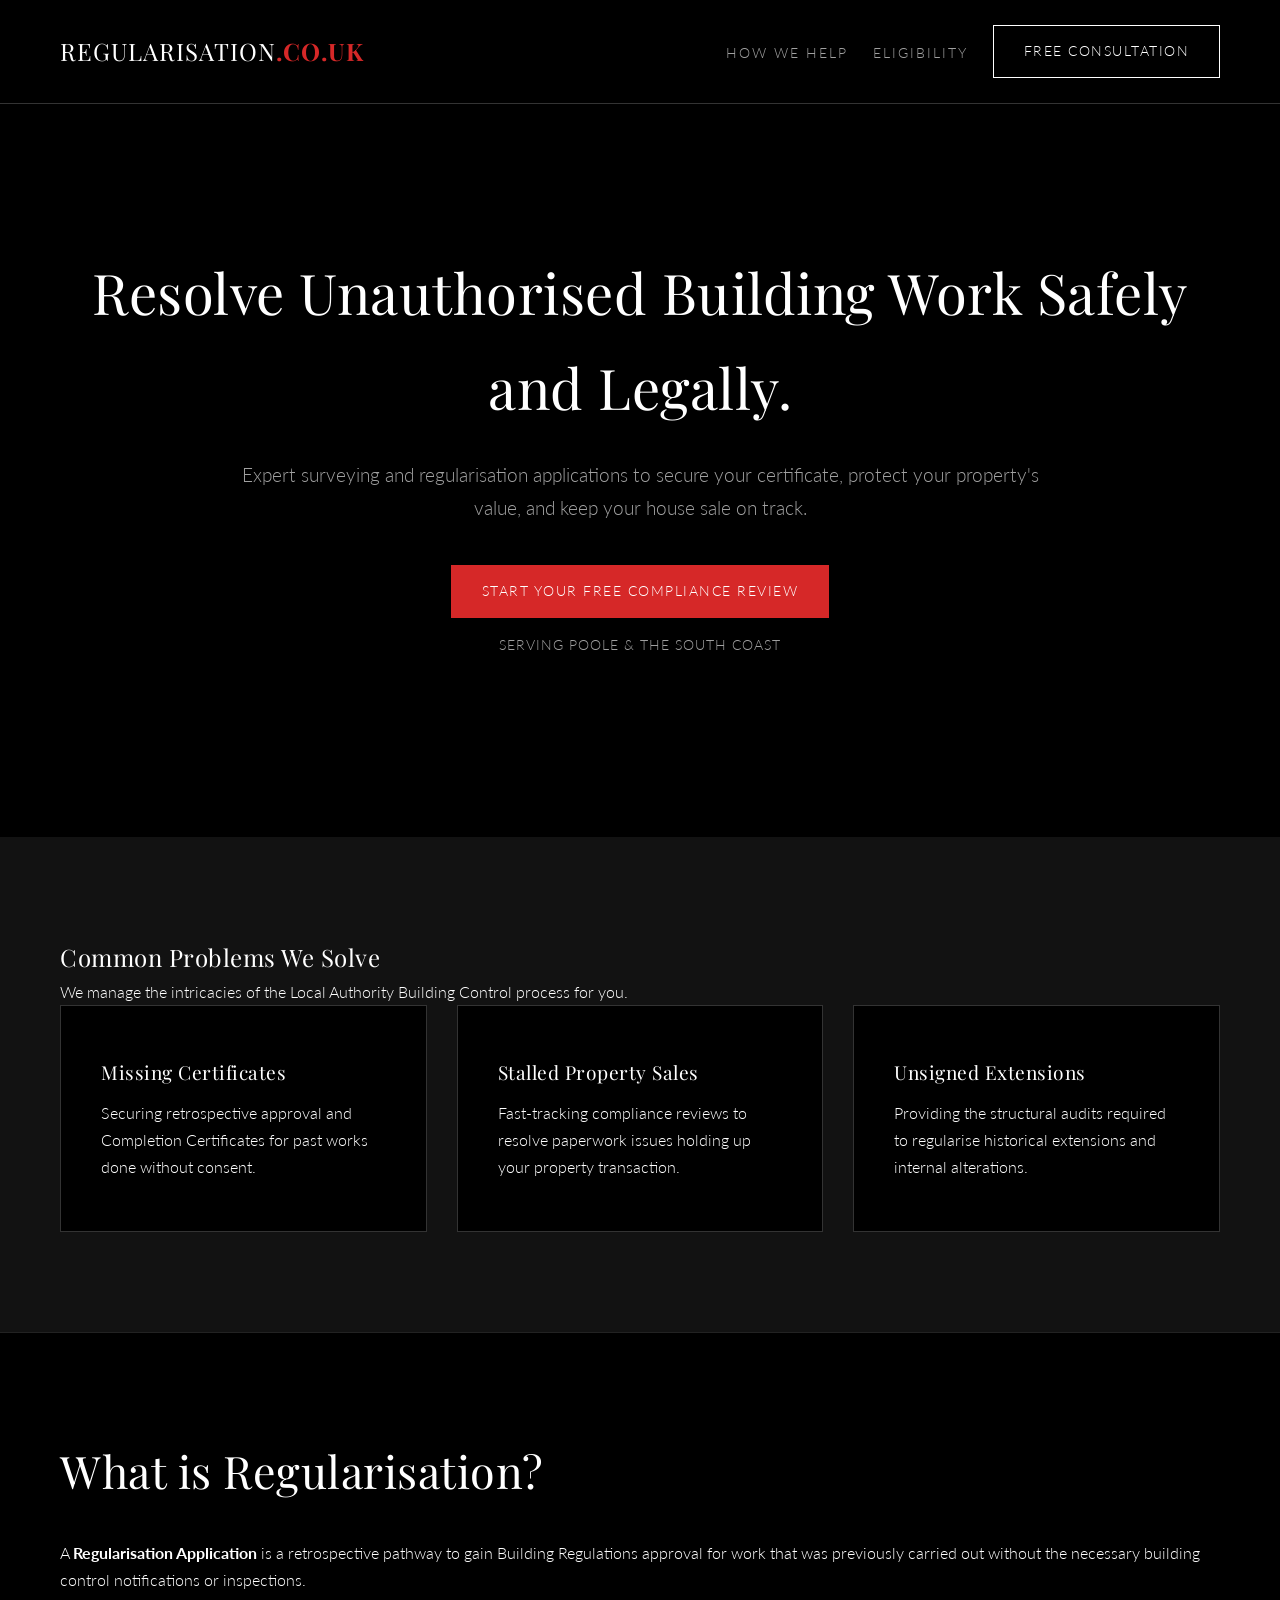
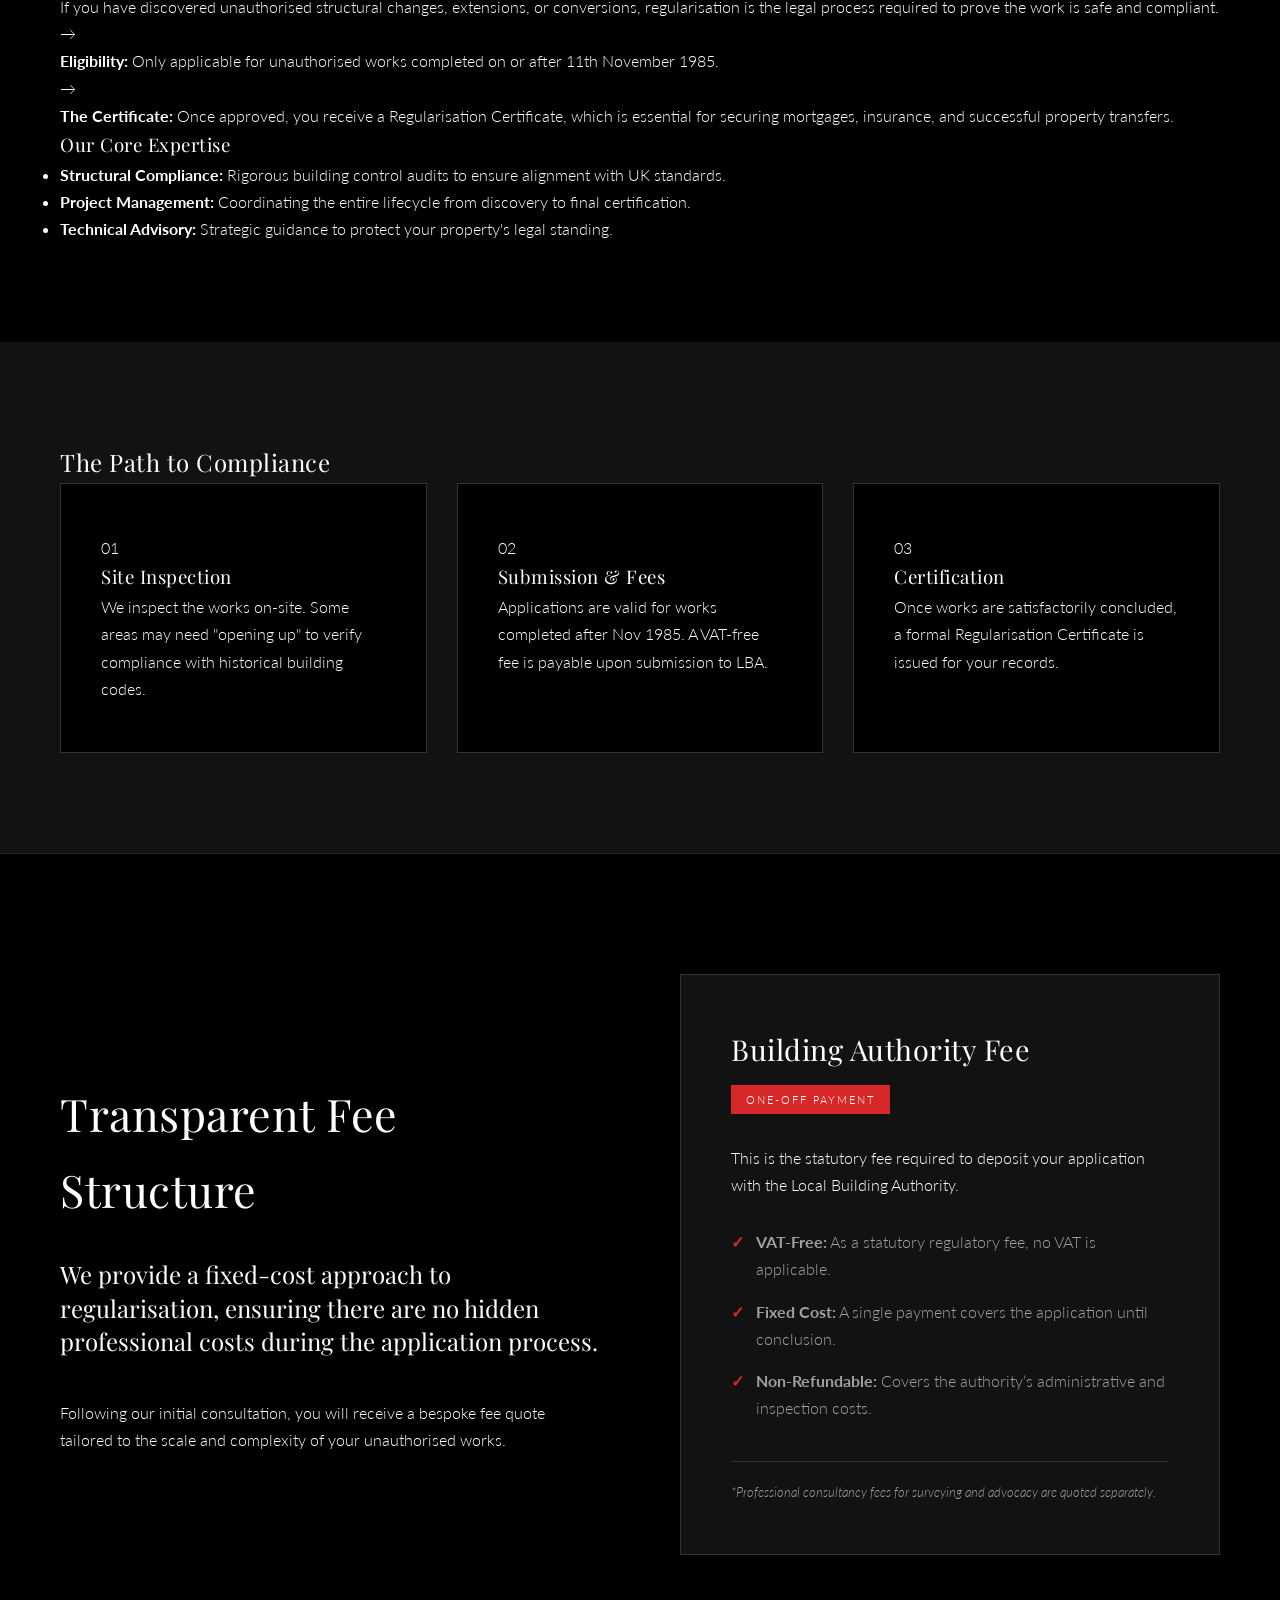
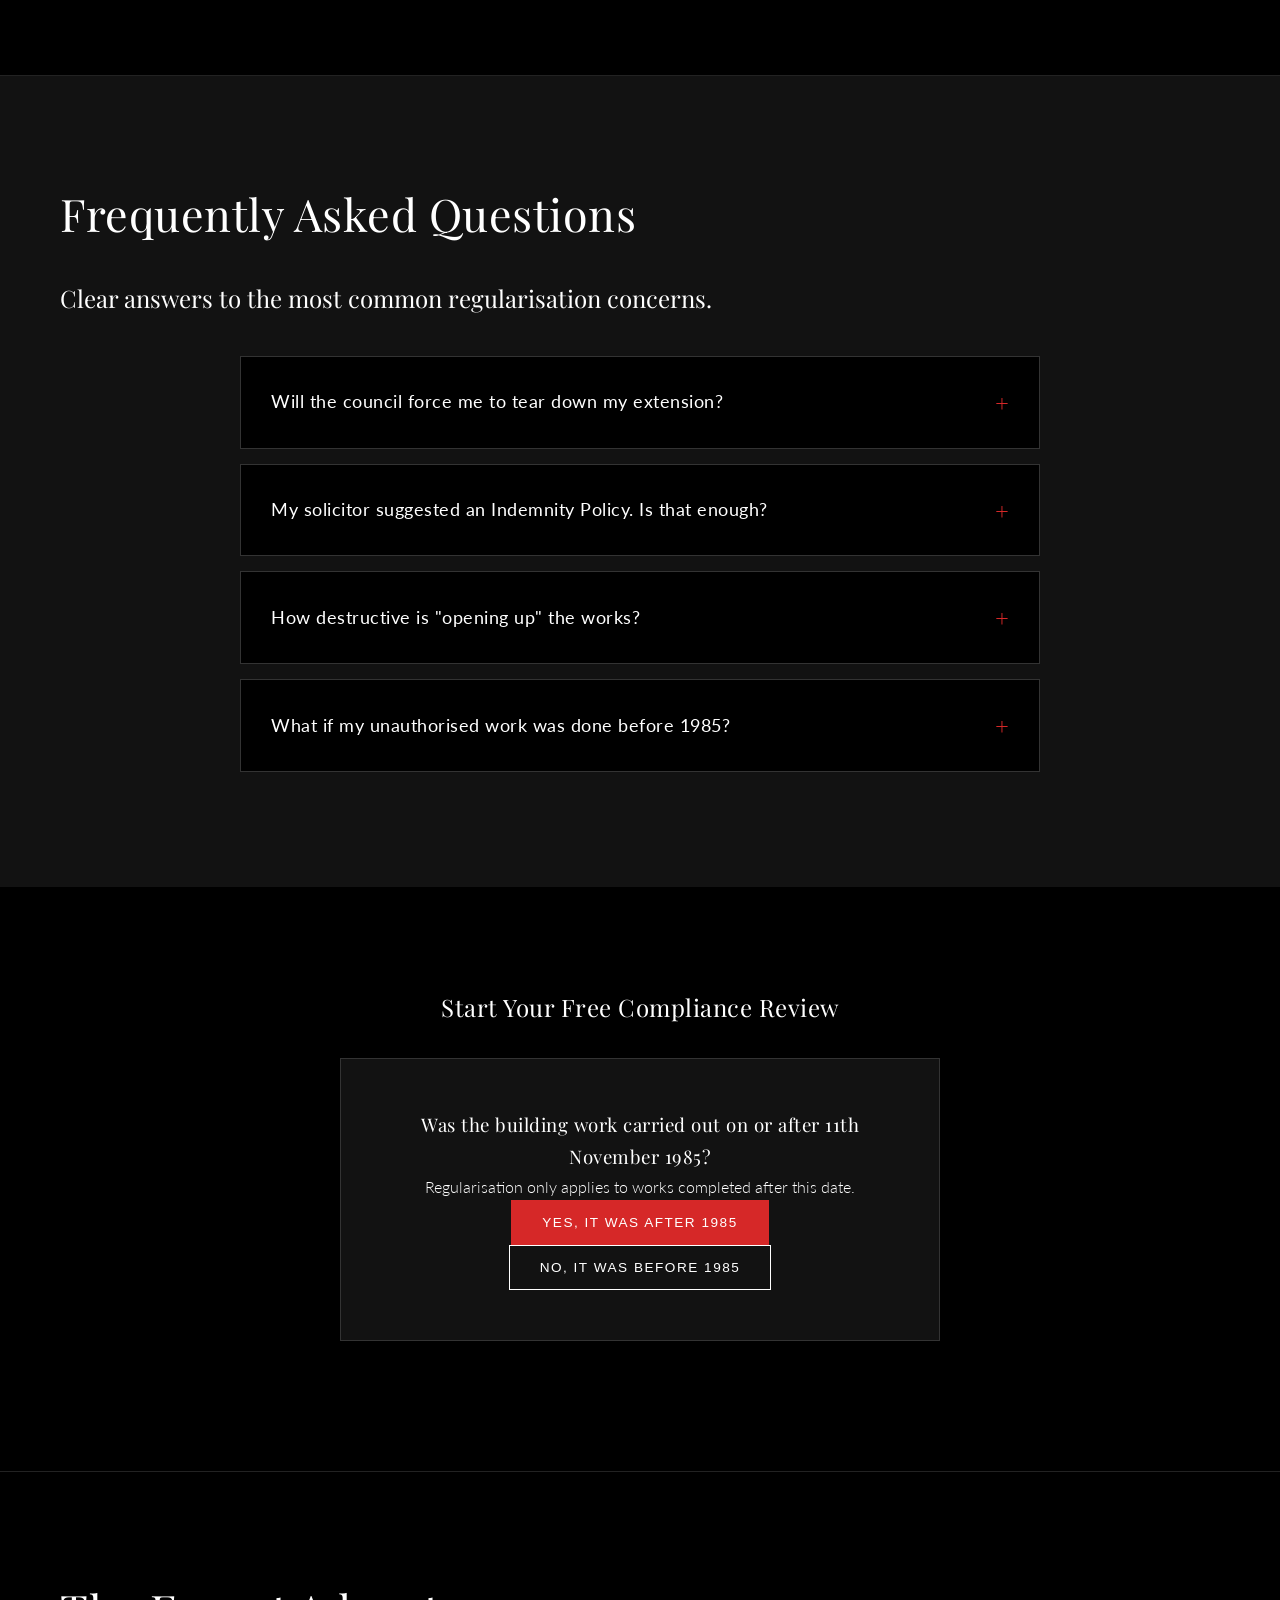
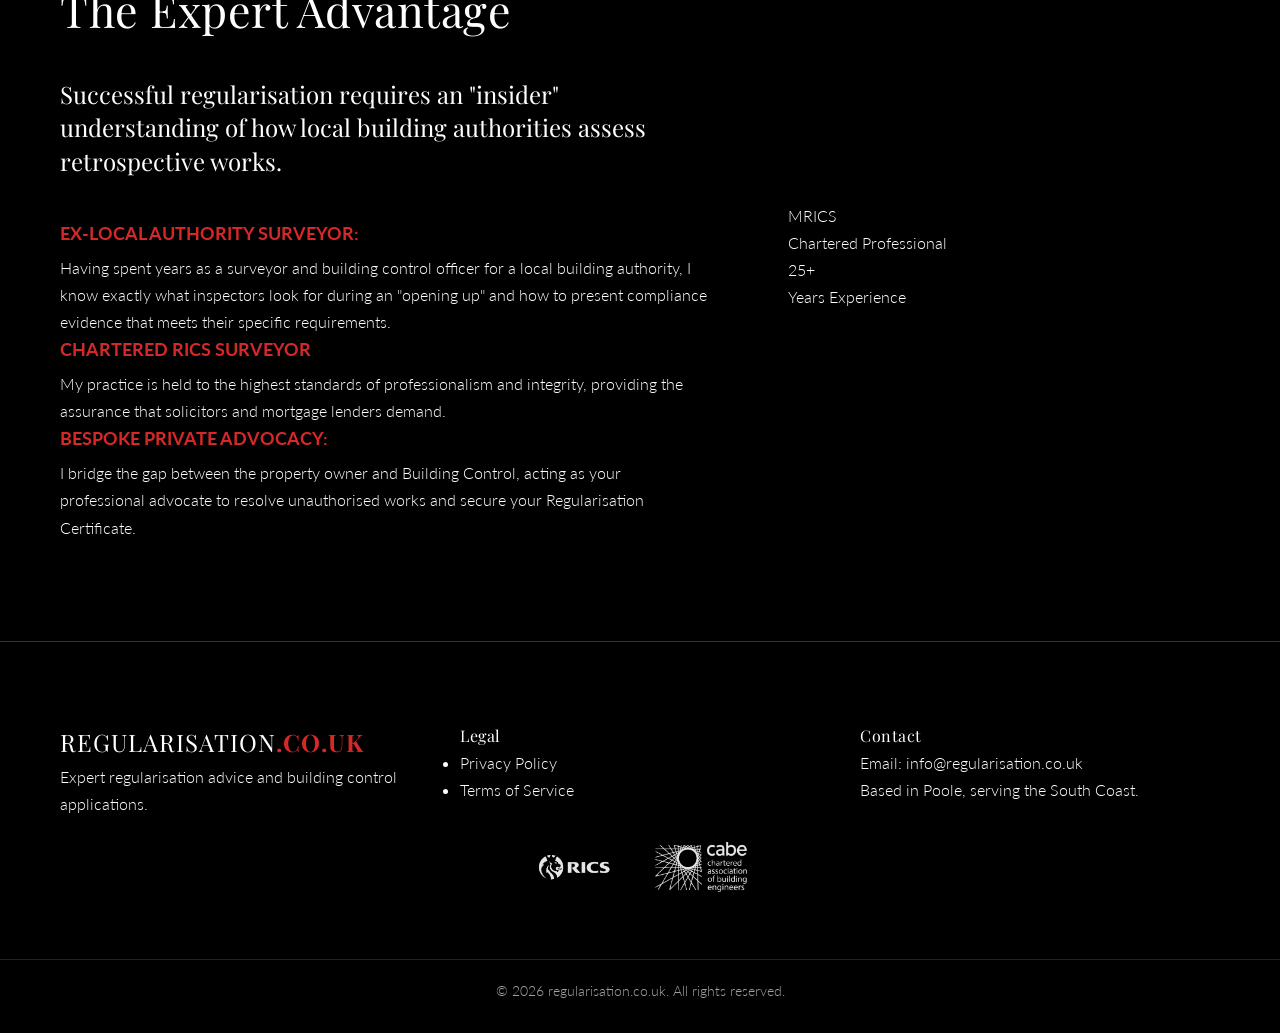
==== index.html @ 43759fde "V3.1 right left mobile scroll and email changed to keith at asplan" ====
<!DOCTYPE html>
<html lang="en">
<head>
    <meta charset="UTF-8">
    <meta name="viewport" content="width=device-width, initial-scale=1.0">
    <title>Regularisation Surveyors | Resolve Unauthorised Building Works</title>
    <link rel="stylesheet" href="style.css?v=3.1">
</head>
<body>

    <header class="site-header">
        <div class="container">
            <div class="logo">regularisation<span>.co.uk</span></div>
            <nav>
                <ul>
                    <li><a href="#problems">How We Help</a></li>
                    <li><a href="#triage-form">Eligibility</a></li>
                    <!-- Click-to-Call Link (Hidden until number is acquired)
                    <li><a href="tel:00000000000" class="nav-phone">✆ 0000 000000</a></li>
                    -->
                    <li><a href="#triage-form" class="btn-secondary">Free Consultation</a></li>
                </ul>
            </nav>
        </div>
    </header>

    <section class="hero">
        <div class="container hero-content">
            <h1>Resolve Unauthorised Building Work Safely and Legally.</h1>
            <p>Expert surveying and regularisation applications to secure your certificate, protect your property's value, and keep your house sale on track.</p>
            <div style="margin-top: 20px;">
                <a href="#triage-form" class="btn-primary">Start Your Free Compliance Review</a>
            </div>
            <p style="font-size: 0.9rem; margin-top: 15px; color: var(--text-light); text-transform: uppercase; letter-spacing: 1px;">Serving Poole & The South Coast</p>
        </div>
    </section>

    <section id="problems" class="services">
        <div class="container">
            <div class="section-header">
                <h2>Common Problems We Solve</h2>
                <p>We manage the intricacies of the Local Authority Building Control process for you.</p>
            </div>
            
            <div class="card-grid">
                <div class="card">
                    <h3 style="color: var(--white); font-size: 1.2rem; margin-bottom: 10px;">Missing Certificates</h3>
                    <p>Securing retrospective approval and Completion Certificates for past works done without consent.</p>
                </div>

                <div class="card">
                    <h3 style="color: var(--white); font-size: 1.2rem; margin-bottom: 10px;">Stalled Property Sales</h3>
                    <p>Fast-tracking compliance reviews to resolve paperwork issues holding up your property transaction.</p>
                </div>

                <div class="card">
                    <h3 style="color: var(--white); font-size: 1.2rem; margin-bottom: 10px;">Unsigned Extensions</h3>
                    <p>Providing the structural audits required to regularise historical extensions and internal alterations.</p>
                </div>
            </div>
        </div>
    </section>

    <section id="about-reg" class="info-section">
        <div class="container">
            <div class="info-grid">
                <div class="info-text">
                    <h2 class="accent-title">What is Regularisation?</h2>
                    <p>A <strong>Regularisation Application</strong> is a retrospective pathway to gain Building Regulations approval for work that was previously carried out without the necessary building control notifications or inspections.</p>
                    <p>If you have discovered unauthorised structural changes, extensions, or conversions, regularisation is the legal process required to prove the work is safe and compliant.</p>
                    
                    <div class="key-facts">
                        <div class="fact-item">
                            <span>&rarr;</span>
                            <p><strong>Eligibility:</strong> Only applicable for unauthorised works completed on or after 11th November 1985.</p>
                        </div>
                        <div class="fact-item">
                            <span>&rarr;</span>
                            <p><strong>The Certificate:</strong> Once approved, you receive a Regularisation Certificate, which is essential for securing mortgages, insurance, and successful property transfers.</p>
                        </div>
                    </div>
                </div>
                <div class="info-highlight">
                    <h3>Our Core Expertise</h3>
                    <ul>
                        <li><strong>Structural Compliance:</strong> Rigorous building control audits to ensure alignment with UK standards.</li>
                        <li><strong>Project Management:</strong> Coordinating the entire lifecycle from discovery to final certification.</li>
                        <li><strong>Technical Advisory:</strong> Strategic guidance to protect your property's legal standing.</li>
                    </ul>
                </div>
            </div>
        </div>
    </section>

    <section id="process" class="process-section">
        <div class="container">
            <h2 class="section-title">The Path to Compliance</h2>
            <div class="process-grid">
                <div class="process-step">
                    <div class="step-num">01</div>
                    <h3>Site Inspection</h3>
                    <p>We inspect the works on-site. Some areas may need "opening up" to verify compliance with historical building codes.</p>
                </div>
                <div class="process-step">
                    <div class="step-num">02</div>
                    <h3>Submission & Fees</h3>
                    <p>Applications are valid for works completed after Nov 1985. A VAT-free fee is payable upon submission to LBA.</p>
                </div>
                <div class="process-step">
                    <div class="step-num">03</div>
                    <h3>Certification</h3>
                    <p>Once works are satisfactorily concluded, a formal Regularisation Certificate is issued for your records.</p>
                </div>
            </div>
        </div>
    </section>

    <section id="fees" class="fees-section">
        <div class="container">
            <div class="fees-grid">
                <div class="fees-text">
                    <h2 class="accent-title">Transparent Fee Structure</h2>
                    <p class="lead-text">We provide a fixed-cost approach to regularisation, ensuring there are no hidden professional costs during the application process.</p>
                    <p>Following our initial consultation, you will receive a bespoke fee quote tailored to the scale and complexity of your unauthorised works.</p>
                </div>
                
                <div class="fee-card">
                    <div class="fee-header">
                        <h3>Building Authority Fee</h3>
                        <span class="fee-badge">One-Off Payment</span>
                    </div>
                    <div class="fee-body">
                        <p class="fee-description">This is the statutory fee required to deposit your application with the Local Building Authority.</p>
                        <ul class="fee-features">
                            <li><strong>VAT-Free:</strong> As a statutory regulatory fee, no VAT is applicable.</li>
                            <li><strong>Fixed Cost:</strong> A single payment covers the application until conclusion.</li>
                            <li><strong>Non-Refundable:</strong> Covers the authority’s administrative and inspection costs.</li>
                        </ul>
                    </div>
                    <div class="fee-footer">
                        <p>*Professional consultancy fees for surveying and advocacy are quoted separately.</p>
                    </div>
                </div>
            </div>
        </div>
    </section>

    <section id="faq" class="faq-section">
        <div class="container">
            <div class="section-header">
                <h2 class="accent-title">Frequently Asked Questions</h2>
                <p class="lead-text">Clear answers to the most common regularisation concerns.</p>
            </div>

            <div class="faq-accordion">
                <div class="faq-item">
                    <div class="faq-question">
                        <h3>Will the council force me to tear down my extension?</h3>
                        <span class="faq-icon">+</span>
                    </div>
                    <div class="faq-answer">
                        <p>It is extremely rare for a council to demand demolition without first offering the chance to regularise. Local authorities prefer buildings to be safe and compliant rather than destroyed. Engaging a Chartered Surveyor to submit a regularisation application is the best way to demonstrate compliance and avoid enforcement action.</p>
                    </div>
                </div>

                <div class="faq-item">
                    <div class="faq-question">
                        <h3>My solicitor suggested an Indemnity Policy. Is that enough?</h3>
                        <span class="faq-icon">+</span>
                    </div>
                    <div class="faq-answer">
                        <p>An indemnity policy is simply an insurance policy that covers the legal costs if the council takes enforcement action; <strong>it does not mean the building work is safe or legal</strong>. Many modern mortgage lenders will reject indemnity policies for major structural alterations and insist on a formal Regularisation Certificate.</p>
                    </div>
                </div>

                <div class="faq-item">
                    <div class="faq-question">
                        <h3>How destructive is "opening up" the works?</h3>
                        <span class="faq-icon">+</span>
                    </div>
                    <div class="faq-answer">
                        <p>As an ex-local authority surveyor, I know exactly what the council needs to see. We aim to be as minimally invasive as possible. Usually, it involves lifting a few floorboards, exposing a small section of foundation, or creating a small inspection hole near an RSJ (steel beam) to prove it is adequately supported and fire-protected.</p>
                    </div>
                </div>

                <div class="faq-item">
                    <div class="faq-question">
                        <h3>What if my unauthorised work was done before 1985?</h3>
                        <span class="faq-icon">+</span>
                    </div>
                    <div class="faq-answer">
                        <p>Building work completed before 11th November 1985 cannot be regularised under current legislation. In these cases, the council generally cannot take enforcement action due to the time elapsed. If you are selling a pre-1985 property, we can advise your solicitor on the correct terminology to satisfy the buyer.</p>
                    </div>
                </div>
            </div>
        </div>
    </section>

    <section id="triage-form" class="triage-section">
        <div class="container">
            <h2>Start Your Free Compliance Review</h2>
            <div id="interactive-form-container">
                
                <div class="form-step active" id="step-1">
                    <h3>Was the building work carried out on or after 11th November 1985?</h3>
                    <p class="form-hint">Regularisation only applies to works completed after this date.</p>
                    <button class="btn-primary" onclick="nextStep(2, 'yes')">Yes, it was after 1985</button>
                    <button class="btn-secondary" onclick="showResult('pre1985')">No, it was before 1985</button>
                </div>

                <div class="form-step" id="step-2">
                    <h3>What type of work needs regularising?</h3>
                    <button class="btn-secondary" onclick="nextStep(3, 'extension')">Extension / Conservatory</button>
                    <button class="btn-secondary" onclick="nextStep(3, 'internal')">Internal Alterations</button>
                    <button class="btn-secondary" onclick="nextStep(3, 'loft')">Loft Conversion</button>
                </div>

                <div class="form-step" id="step-3">
                    <h3>Are you currently trying to sell the property?</h3>
                    <button class="btn-primary" onclick="showResult('urgent')">Yes, holding up a sale</button>
                    <button class="btn-secondary" onclick="showResult('standard')">No, just want it legal</button>
                </div>

                <div class="form-step" id="result-screen">
                    <h3 id="result-title"></h3>
                    <p id="result-message"></p>
                    
                    <form id="lead-capture-form" action="process.php" method="POST">
                        <input type="hidden" name="work_type" id="hidden-work-type" value="">
                        <input type="hidden" name="urgency" id="hidden-urgency" value="">
                        
                        <input type="text" name="name" placeholder="Your Name" required style="width: 100%; padding: 12px; margin-bottom: 10px; background: #222; border: 1px solid #444; color: #fff;">
                        <input type="tel" id="phone" name="phone" placeholder="Your Phone Number" required style="width: 100%; padding: 12px; margin-bottom: 10px; background: #222; border: 1px solid #444; color: #fff;">
                        <input type="email" name="email" placeholder="Your Email" required style="width: 100%; padding: 12px; margin-bottom: 15px; background: #222; border: 1px solid #444; color: #fff;">
                        <button type="submit" class="btn-primary" style="width: 100%;">Request Call Back</button>
                    </form>
                </div>
            </div>
        </div>
    </section>

    <section id="authority" class="authority-section">
        <div class="container">
            <div class="authority-grid">
                <div class="authority-content">
                    <h2 class="accent-title">The Expert Advantage</h2>
                    <p class="lead-text">Successful regularisation requires an "insider" understanding of how local building authorities assess retrospective works.</p>
                    
                    <div class="usp-list">
                        <div class="usp-item">
                            <span class="red-dot"></span>
                            <p><strong>Ex-Local Authority Surveyor:</strong> Having spent years as a surveyor and building control officer for a local building authority, I know exactly what inspectors look for during an "opening up" and how to present compliance evidence that meets their specific requirements.</p>
                        </div>
                        <div class="usp-item">
                            <span class="red-dot"></span>
                            <p><strong>Chartered RICS Surveyor</strong>My practice is held to the highest standards of professionalism and integrity, providing the assurance that solicitors and mortgage lenders demand.</p>
                        </div>
                        <div class="usp-item">
                            <span class="red-dot"></span>
                            <p><strong>Bespoke Private Advocacy:</strong> I bridge the gap between the property owner and Building Control, acting as your professional advocate to resolve unauthorised works and secure your Regularisation Certificate.</p>
                        </div>
                    </div>
                </div>
                
                <div class="authority-stats">
                    <div class="stat-card">
                        <span class="stat-num">MRICS</span>
                        <p>Chartered Professional</p>
                    </div>
                    <div class="stat-card">
                        <span class="stat-num">25+</span>
                        <p>Years Experience</p>
                    </div>
                </div>
            </div>
        </div>
    </section>

<footer class="site-footer">
        <div class="container footer-content">
            <div class="footer-brand">
                <div class="logo">regularisation<span>.co.uk</span></div>
                <p>Expert regularisation advice and building control applications.</p>
            </div> <!-- Closes footer-brand -->

            <div class="footer-links">
                <h4>Legal</h4>
                <ul>
                    <li><a href="privacy.html">Privacy Policy</a></li>
                    <li><a href="terms.html">Terms of Service</a></li>
                </ul>
            </div>
            
            <div id="contact" class="footer-contact">
                <h4>Contact</h4>
                <p>Email: info@regularisation.co.uk</p>
                <p>Based in Poole, serving the South Coast.</p>
            </div>
        </div> <!-- Closes container footer-content -->

        <!-- MOVED ACCREDITATION CONTAINER HERE -->
        <div class="accreditation-container">
            <a href="https://www.rics.org" target="_blank" class="accred-btn">
                <img src="rics-logo.png" alt="RICS Regulated">
            </a>
            <a href="https://cbuilde.com/" target="_blank" class="accred-btn">
                <img src="cabe-logo.png" alt="CABE Chartered Association of Building Engineers">
            </a>
        </div>

        <div class="footer-bottom">
            <p>&copy; 2026 regularisation.co.uk. All rights reserved.</p>
        </div>
    </footer>

    <script src="script.js?v=1.2"></script>
</body>
</html>
---- style.css ----
/* --- regularisation.co.uk | Asplan Dark Aesthetic --- */
@import url('https://fonts.googleapis.com/css2?family=Playfair+Display:wght@400;700&family=Lato:wght@300;400;700&display=swap');

:root {
    --primary-color: #000000; /* Pure Black Background */
    --secondary-color: #121212; /* Section separation */
    --accent-color: #D62828; /* Asplan Red */
    --text-main: #FFFFFF;
    --text-light: #A0A0A0;
    --white: #FFFFFF;
    --transition-speed: 0.4s;
    
    /* Typography */
    --font-heading: 'Playfair Display', serif;
    --font-body: 'Lato', sans-serif;
}

/* --- Global Reset & Scroll Lock --- */
* {
    margin: 0;
    padding: 0;
    box-sizing: border-box;
}

html, body {
    max-width: 100vw;
    overflow-x: clip; /* 'clip' locks the X-axis but allows sticky headers to work */
}

body {
    background-color: var(--primary-color);
    color: var(--text-main);
    font-family: var(--font-body);
    line-height: 1.7;
    font-weight: 300;
}

h1, h2, h3, h4 {
    font-family: var(--font-heading);
    font-weight: 400;
    letter-spacing: 0.5px;
}

.container {
    max-width: 1200px;
    margin: 0 auto;
    padding: 0 20px;
}

/* --- Header & Navigation --- */
.site-header {
    background-color: var(--primary-color);
    padding: 25px 0;
    border-bottom: 1px solid #333;
    position: sticky;
    top: 0;
    z-index: 100;
}

.site-header .container {
    display: flex;
    justify-content: space-between;
    align-items: center;
}

.logo {
    font-family: var(--font-heading);
    font-size: 1.5rem;
    color: var(--white);
    letter-spacing: 1px;
    text-transform: uppercase;
}

.logo span {
    color: var(--accent-color);
    font-weight: bold;
}

nav ul {
    list-style: none;
    display: flex;
    align-items: center;
    gap: 25px;
}

nav a {
    text-decoration: none;
    color: var(--text-light);
    font-size: 0.85rem;
    letter-spacing: 2px;
    text-transform: uppercase;
    transition: color var(--transition-speed);
}

nav a:hover {
    color: var(--accent-color);
}

/* Click-to-Call specific styling */
.nav-phone {
    font-weight: 700;
    color: var(--white);
    font-size: 1rem;
    display: flex;
    align-items: center;
    gap: 5px;
}

.nav-phone:hover {
    color: var(--accent-color);
    transform: scale(1.05); /* Slight pop-out effect on hover */
}

/* --- Buttons --- */
.btn-primary, .btn-secondary {
    display: inline-block;
    padding: 14px 30px;
    text-transform: uppercase;
    letter-spacing: 1.5px;
    font-size: 0.85rem;
    text-decoration: none;
    transition: all var(--transition-speed);
    border: 1px solid transparent;
    cursor: pointer;
}

.btn-primary {
    background-color: var(--accent-color);
    color: var(--white);
}

.btn-primary:hover {
    background-color: transparent;
    color: var(--accent-color);
    border-color: var(--accent-color);
}

.btn-secondary {
    background-color: transparent;
    color: var(--white);
    border-color: var(--white);
}

.btn-secondary:hover {
    background-color: var(--white);
    color: var(--primary-color);
}

/* --- Hero Section --- */
.hero {
    padding: 140px 0;
    text-align: center;
}

.hero-content h1 {
    font-size: 3.5rem;
    margin-bottom: 25px;
}

.hero-content p {
    font-size: 1.2rem;
    max-width: 800px;
    margin: 0 auto 40px auto;
    color: var(--text-light);
}

/* --- Informative / Authority Sections --- */
.info-section, .authority-section {
    padding: 100px 0;
    border-top: 1px solid #222;
}

.accent-title {
    font-size: 2.8rem;
    margin-bottom: 30px;
}

.lead-text {
    font-size: 1.5rem;
    color: var(--white);
    margin-bottom: 40px;
    line-height: 1.4;
    font-family: var(--font-heading);
}

.authority-grid {
    display: grid;
    grid-template-columns: 1.5fr 1fr;
    gap: 80px;
    align-items: center;
}

.usp-item strong {
    color: var(--accent-color);
    font-size: 1.1rem;
    display: block;
    margin-bottom: 5px;
    text-transform: uppercase;
}

/* --- Cards & Process --- */
.services, .process-section {
    padding: 100px 0;
    background-color: var(--secondary-color);
}

.card-grid, .process-grid {
    display: grid;
    grid-template-columns: repeat(auto-fit, minmax(300px, 1fr));
    gap: 30px;
}

.card, .process-step {
    background: var(--primary-color);
    padding: 50px 40px;
    border: 1px solid #333;
    transition: all var(--transition-speed);
}

.card:hover, .process-step:hover {
    border-color: var(--accent-color);
}

/* --- Fees Section --- */
.fees-section {
    padding: 120px 0;
    background-color: var(--primary-color);
    border-top: 1px solid #222;
}

.fees-grid {
    display: grid;
    grid-template-columns: 1fr 1fr;
    gap: 80px;
    align-items: center;
}

.fee-card {
    background-color: var(--secondary-color);
    border: 1px solid #333;
    padding: 50px;
    position: relative;
    transition: var(--transition-speed);
}

.fee-card:hover {
    border-color: var(--accent-color);
}

.fee-header h3 {
    font-size: 1.8rem;
    color: var(--white);
    margin-bottom: 10px;
}

.fee-badge {
    display: inline-block;
    background-color: var(--accent-color);
    color: var(--white);
    font-size: 0.7rem;
    text-transform: uppercase;
    letter-spacing: 2px;
    padding: 5px 15px;
    margin-bottom: 30px;
}

.fee-features {
    list-style: none;
    margin-top: 30px;
}

.fee-features li {
    color: var(--text-light);
    margin-bottom: 15px;
    padding-left: 25px;
    position: relative;
}

.fee-features li::before {
    content: '✓';
    position: absolute;
    left: 0;
    color: var(--accent-color);
    font-weight: bold;
}

.fee-footer {
    margin-top: 40px;
    padding-top: 20px;
    border-top: 1px solid #333;
}

.fee-footer p {
    font-size: 0.8rem;
    font-style: italic;
    color: var(--text-light);
}

/* --- FAQ Section --- */
.faq-section {
    padding: 100px 0;
    background-color: var(--secondary-color);
    border-top: 1px solid #222;
}

.faq-accordion {
    max-width: 800px;
    margin: 0 auto;
}

.faq-item {
    background-color: var(--primary-color);
    border: 1px solid #333;
    margin-bottom: 15px;
    transition: var(--transition-speed);
}

.faq-item:hover {
    border-color: var(--accent-color);
}

.faq-question {
    padding: 25px 30px;
    display: flex;
    justify-content: space-between;
    align-items: center;
    cursor: pointer;
    user-select: none;
}

.faq-question h3 {
    font-size: 1.1rem;
    color: var(--white);
    margin: 0;
    font-family: var(--font-body);
    font-weight: 400;
}

.faq-icon {
    font-size: 1.5rem;
    color: var(--accent-color);
    transition: transform 0.3s ease;
}

.faq-answer {
    max-height: 0;
    overflow: hidden;
    transition: max-height 0.4s ease-out, padding 0.4s ease;
    padding: 0 30px;
    background-color: #0a0a0a;
}

.faq-answer p {
    color: var(--text-light);
    margin-bottom: 25px;
}

/* Active State for Accordion */
.faq-item.active .faq-answer {
    max-height: 500px;
    padding: 20px 30px 30px 30px;
    border-top: 1px solid #222;
}

.faq-item.active .faq-icon {
    transform: rotate(45deg);
}

/* --- Triage Form --- */
.triage-section {
    padding: 100px 0;
    text-align: center;
}

#interactive-form-container {
    max-width: 600px;
    margin: 30px auto;
    padding: 50px;
    background: var(--secondary-color);
    border: 1px solid #333;
}

.form-step {
    display: none;
    animation: fadeIn 0.5s ease-in-out;
}

.form-step.active {
    display: block;
}

@keyframes fadeIn {
    from { opacity: 0; transform: translateY(10px); }
    to { opacity: 1; transform: translateY(0); }
}

/* --- Footer --- */
/* --- Footer Accreditations --- */

.accreditation-container {
    display: flex;
    align-items: center;
    justify-content: center; /* This centers the logos */
    gap: 30px; /* Controls the space between the two logos */
    margin-top: 25px;
    width: 100%;
}

.accreditation-container img {
    height: 50px; /* Locks both logos to the exact same height */
    width: auto;  /* Prevents the logos from stretching or squishing */
    filter: brightness(0) invert(1); /* Forces any colored logo to become pure white */
    transition: transform 0.3s ease;
    opacity: 0.9;
}

.accreditation-container a:hover img {
    transform: scale(1.05); /* Slight pop effect when hovered */
    opacity: 1;
}
.site-footer {
    border-top: 1px solid #333;
    padding: 80px 0 30px 0;
}

.footer-content {
    display: grid;
    grid-template-columns: repeat(auto-fit, minmax(250px, 1fr));
    gap: 40px;
}

.footer-bottom {
    text-align: center;
    margin-top: 60px; /* Pushes it down from the main footer links */
    padding-top: 20px;
    border-top: 1px solid #222; /* Adds a subtle dark line above the copyright */
    font-size: 0.85rem;
    color: var(--text-light);
}

.footer-links a {
    color: var(--white);
    text-decoration: none;
    transition: color var(--transition-speed);
}

.footer-links a:hover {
    color: var(--accent-color); /* Turns red when hovered to match the rest of the site */
}

/* =========================================
   --- CONSOLIDATED MOBILE ADJUSTMENTS --- 
   ========================================= */
@media (max-width: 768px) {
    /* Header stacking */
    .site-header .container {
        flex-direction: column;
        gap: 20px;
        text-align: center;
    }

    /* FIX: Stack the navigation links neatly so they don't squish */
    nav ul {
        flex-direction: column;
        gap: 15px;
        width: 100%;
    }

    /* Center the phone icon and number */
    .nav-phone {
        justify-content: center;
    }

    /* Hero Text Scaling */
    .hero-content h1 { font-size: 2.2rem; }
    
    /* Grid Collapses */
    .authority-grid, 
    .fees-grid {
        grid-template-columns: 1fr;
        gap: 50px;
    }
    
    /* iOS Form Zoom Fix */
    #interactive-form-container input,
    #interactive-form-container button {
        font-size: 16px !important;
        padding: 15px;
    }
}
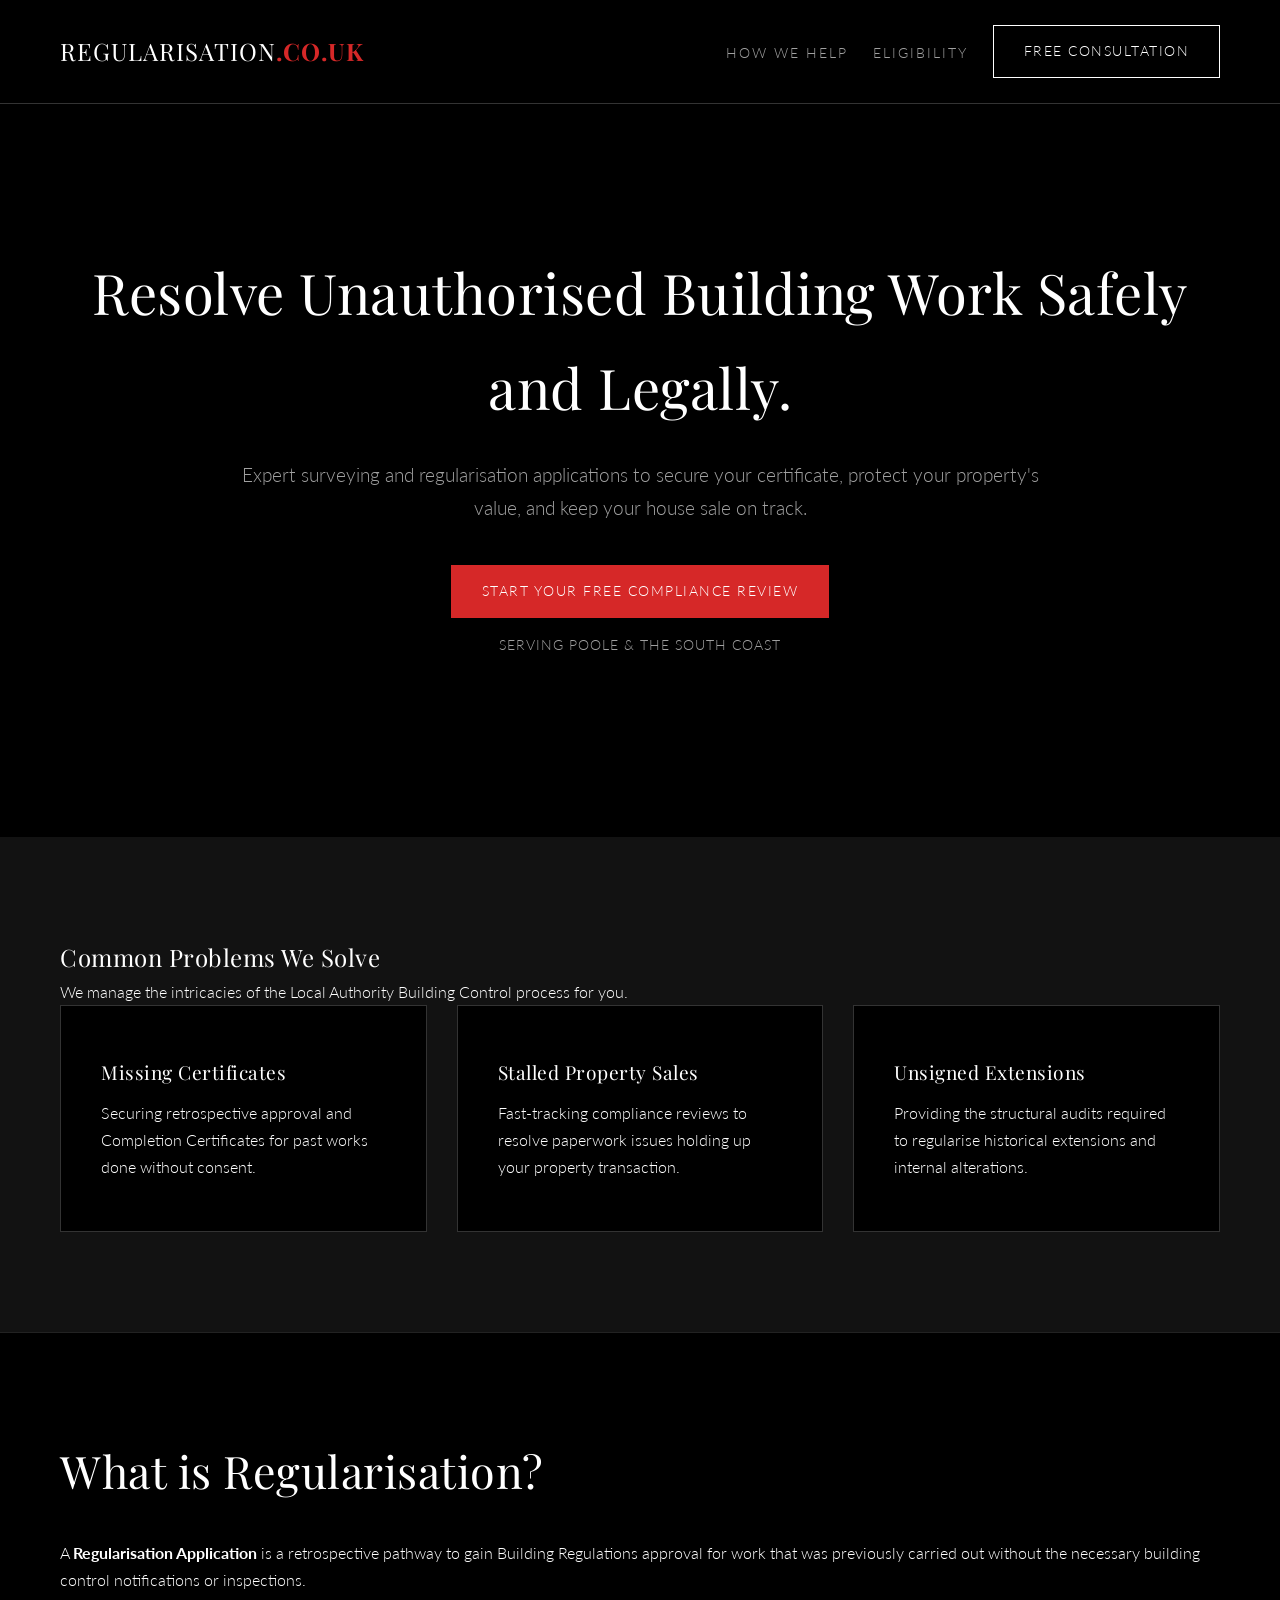
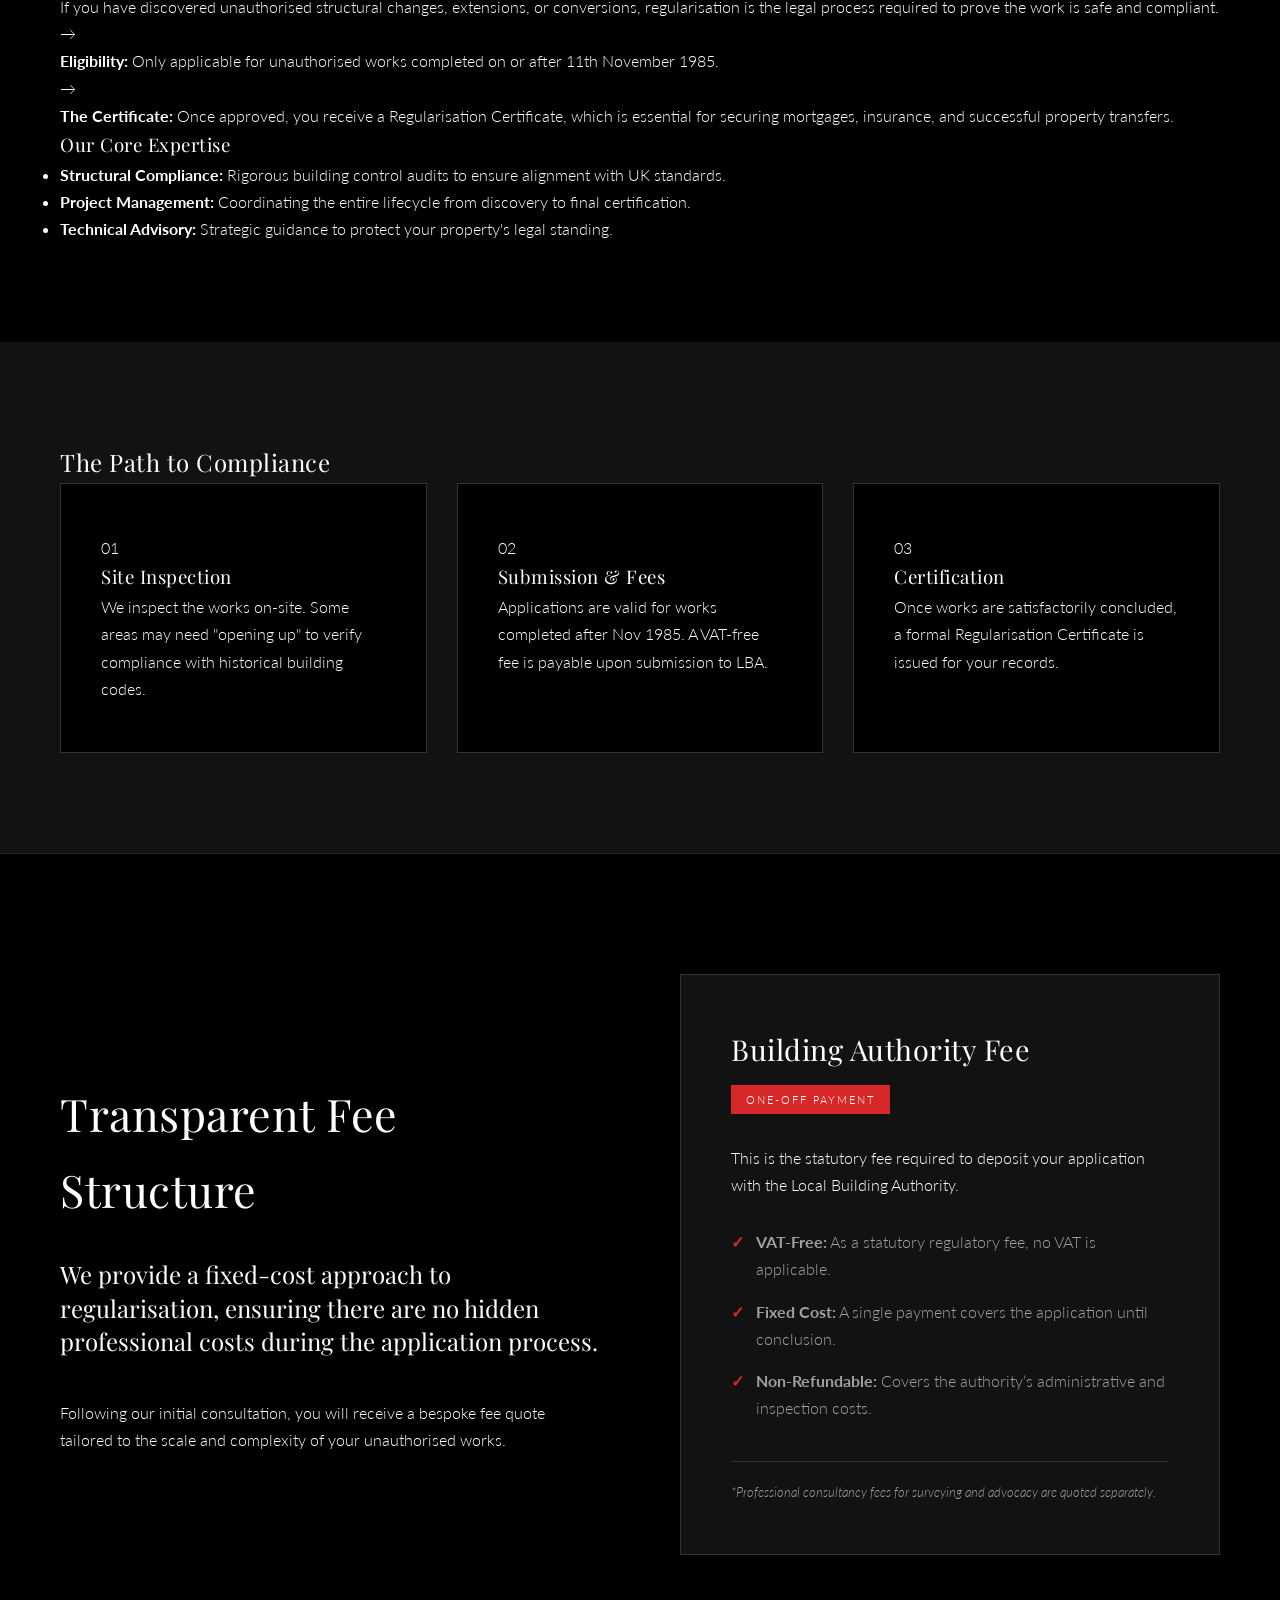
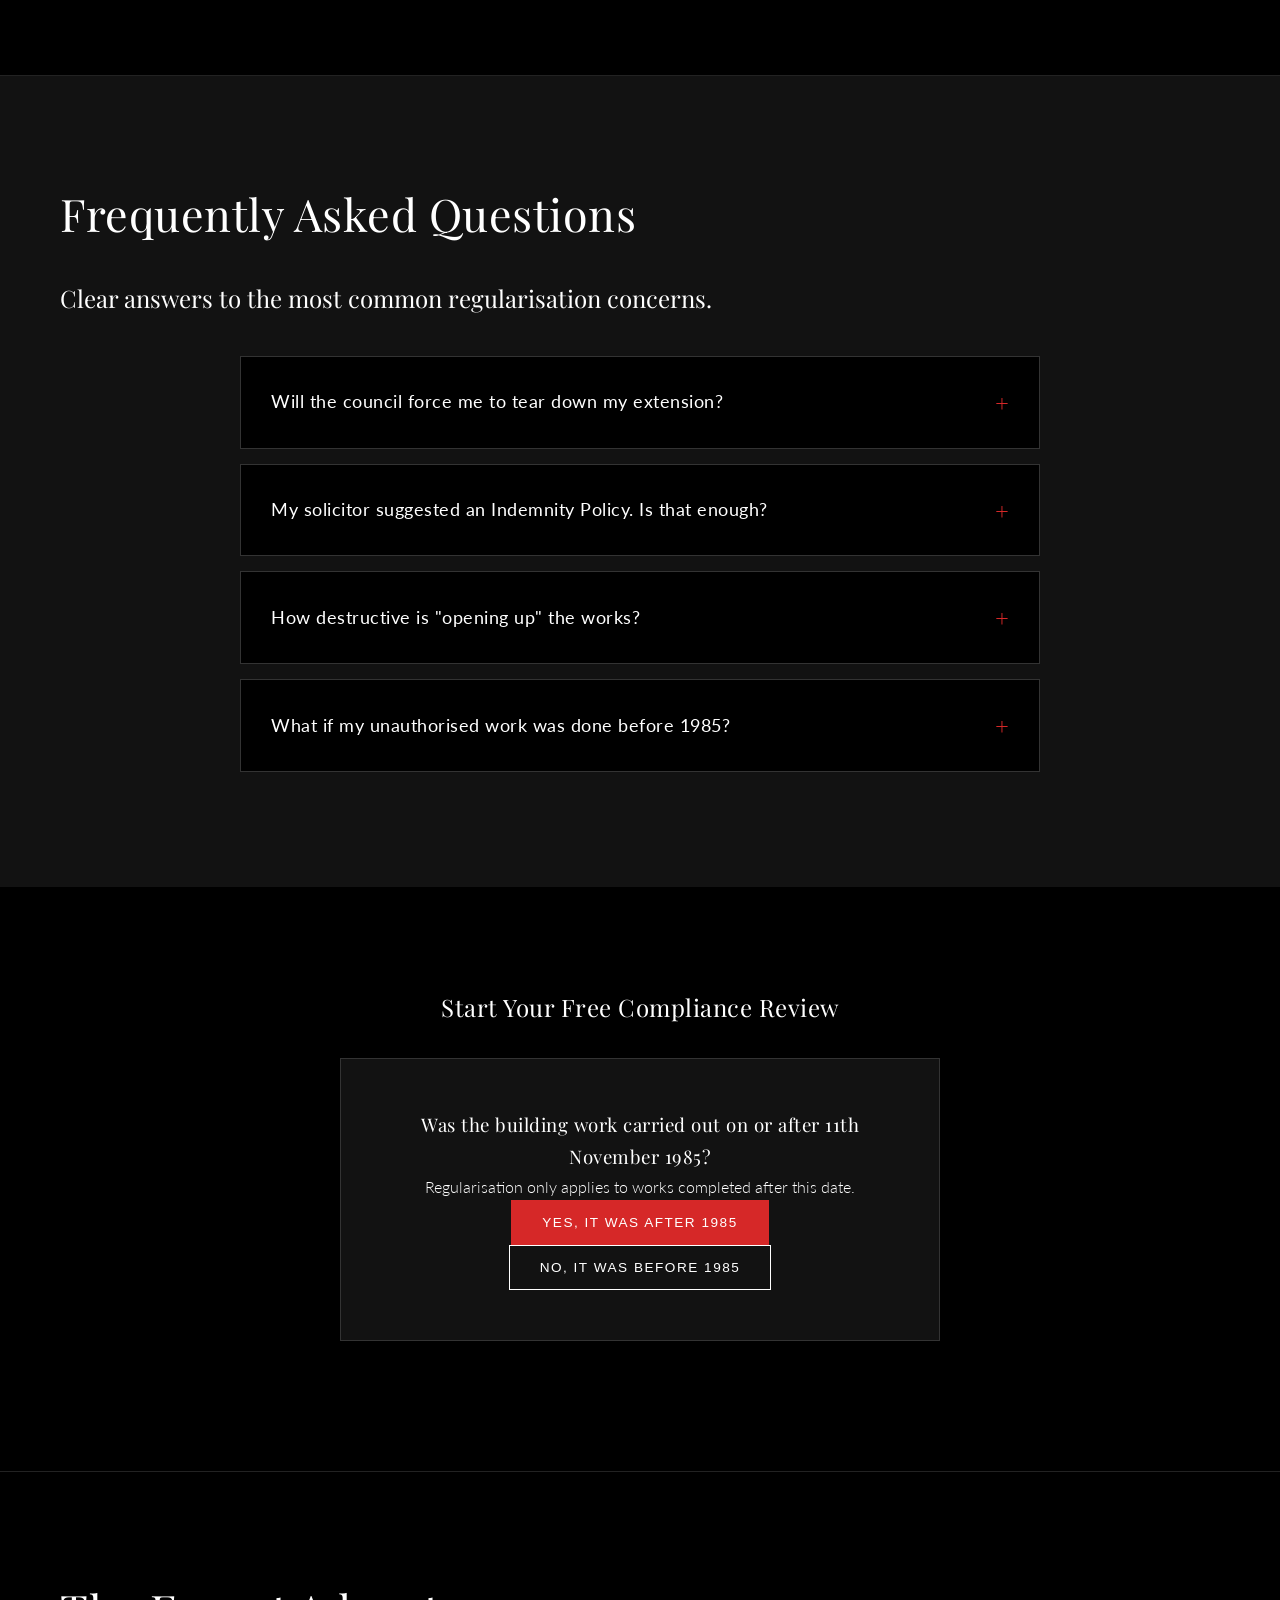
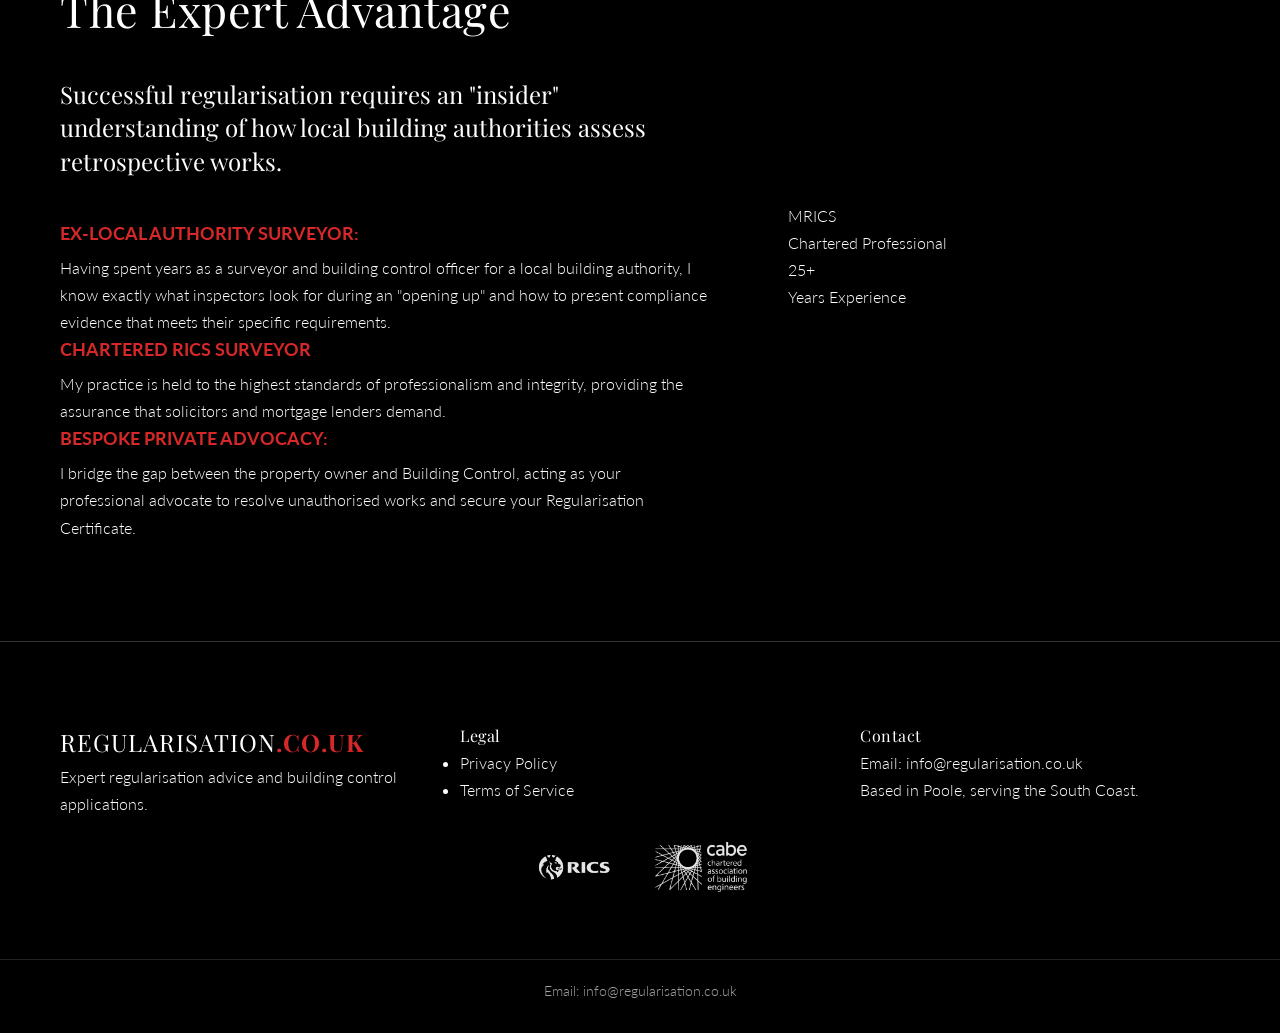
==== commit 17778019: "Add files via upload" ====
--- a/index.html
+++ b/index.html
@@ -1,10 +1,46 @@
 <!DOCTYPE html>
 <html lang="en">
 <head>
+    <link rel="icon" type="image/png" href="favicon.png">
+    <link rel="canonical" href="https://regularisation.co.uk/" />
     <meta charset="UTF-8">
     <meta name="viewport" content="width=device-width, initial-scale=1.0">
-    <title>Regularisation Surveyors | Resolve Unauthorised Building Works</title>
-    <link rel="stylesheet" href="style.css?v=3.1">
+    
+    <!-- Primary SEO Meta Tags -->
+    <title>Regularisation Surveyors | Poole & The South Coast</title>
+    <meta name="description" content="Expert Chartered Surveyors resolving unauthorised building works. We manage your LABC regularisation application to secure your certificate and protect your property sale.">
+    
+    <!-- Open Graph / Social Sharing Tags (Makes links look professional in WhatsApp/iMessage) -->
+    <meta property="og:type" content="website">
+    <meta property="og:url" content="https://regularisation.co.uk/">
+    <meta property="og:title" content="Regularisation Surveyors | Resolve Unauthorised Building Works">
+    <meta property="og:description" content="Expert regularisation applications to secure your certificate, protect your property's value, and keep your house sale on track.">
+    
+    <link rel="stylesheet" href="style.css?v=3.5">
+    <script type="application/ld+json">
+{
+  "@context": "https://schema.org",
+  "@type": "ProfessionalService",
+  "name": "Regularisation Surveyors",
+  "description": "Chartered Surveyors specialising in retrospective building control approval and regularisation applications.",
+  "url": "https://regularisation.co.uk",
+  "areaServed": {
+    "@type": "GeoCircle",
+    "geoMidpoint": {
+      "@type": "GeoCoordinates",
+      "latitude": 50.7151,
+      "longitude": -1.9873
+    },
+    "geoRadius": "40000"
+  },
+  "address": {
+    "@type": "PostalAddress",
+    "addressLocality": "Poole",
+    "addressRegion": "Dorset",
+    "addressCountry": "UK"
+  }
+}
+</script>
 </head>
 <body>
 
@@ -230,7 +266,7 @@
                         <input type="hidden" name="urgency" id="hidden-urgency" value="">
                         
                         <input type="text" name="name" placeholder="Your Name" required style="width: 100%; padding: 12px; margin-bottom: 10px; background: #222; border: 1px solid #444; color: #fff;">
-                        <input type="tel" id="phone" name="phone" placeholder="Your Phone Number" required style="width: 100%; padding: 12px; margin-bottom: 10px; background: #222; border: 1px solid #444; color: #fff;">
+                        <input type="tel" id="phone" name="phone" placeholder="Your Phone Number" minlength="10" maxlength="15" required style="width: 100%; padding: 12px; margin-bottom: 10px; background: #222; border: 1px solid #444; color: #fff;">
                         <input type="email" name="email" placeholder="Your Email" required style="width: 100%; padding: 12px; margin-bottom: 15px; background: #222; border: 1px solid #444; color: #fff;">
                         <button type="submit" class="btn-primary" style="width: 100%;">Request Call Back</button>
                     </form>
@@ -301,18 +337,18 @@
         <!-- MOVED ACCREDITATION CONTAINER HERE -->
         <div class="accreditation-container">
             <a href="https://www.rics.org" target="_blank" class="accred-btn">
-                <img src="rics-logo.png" alt="RICS Regulated">
+                <img src="rics-logo.webp" alt="RICS Regulated" loading="lazy">
             </a>
             <a href="https://cbuilde.com/" target="_blank" class="accred-btn">
-                <img src="cabe-logo.png" alt="CABE Chartered Association of Building Engineers">
+                <img src="cabe-logo.webp" alt="CABE Chartered Association of Building Engineers" loading="lazy">
             </a>
         </div>
 
         <div class="footer-bottom">
-            <p>&copy; 2026 regularisation.co.uk. All rights reserved.</p>
+            <p>Email: <a href="&#109;&#97;&#105;&#108;&#116;&#111;&#58;&#105;&#110;&#102;&#111;&#64;&#114;&#101;&#103;&#117;&#108;&#97;&#114;&#105;&#115;&#97;&#116;&#105;&#111;&#110;&#46;&#99;&#111;&#46;&#117;&#107;" style="color: var(--text-light); text-decoration: none;">&#105;&#110;&#102;&#111;&#64;&#114;&#101;&#103;&#117;&#108;&#97;&#114;&#105;&#115;&#97;&#116;&#105;&#111;&#110;&#46;&#99;&#111;&#46;&#117;&#107;</a></p>
         </div>
     </footer>
 
-    <script src="script.js?v=1.2"></script>
+    <script src="script.js?v=1.3"></script>
 </body>
 </html>
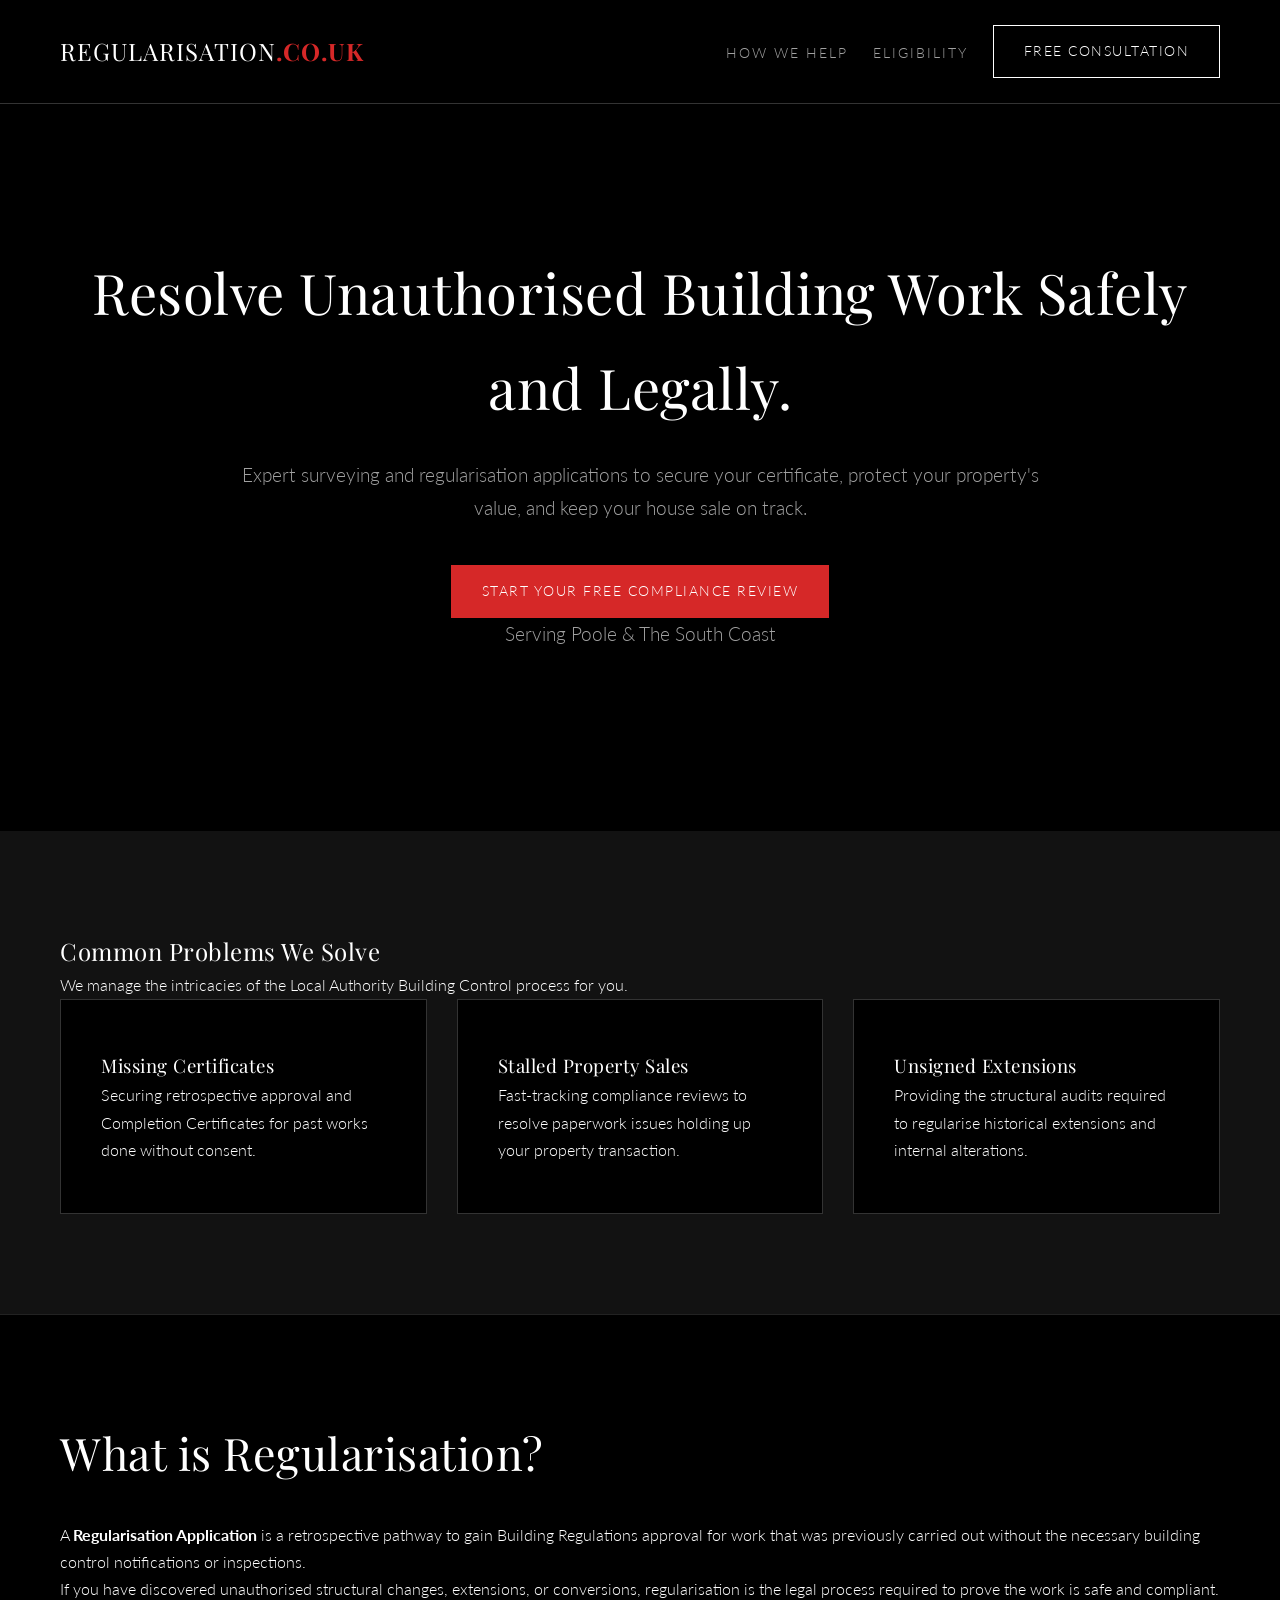
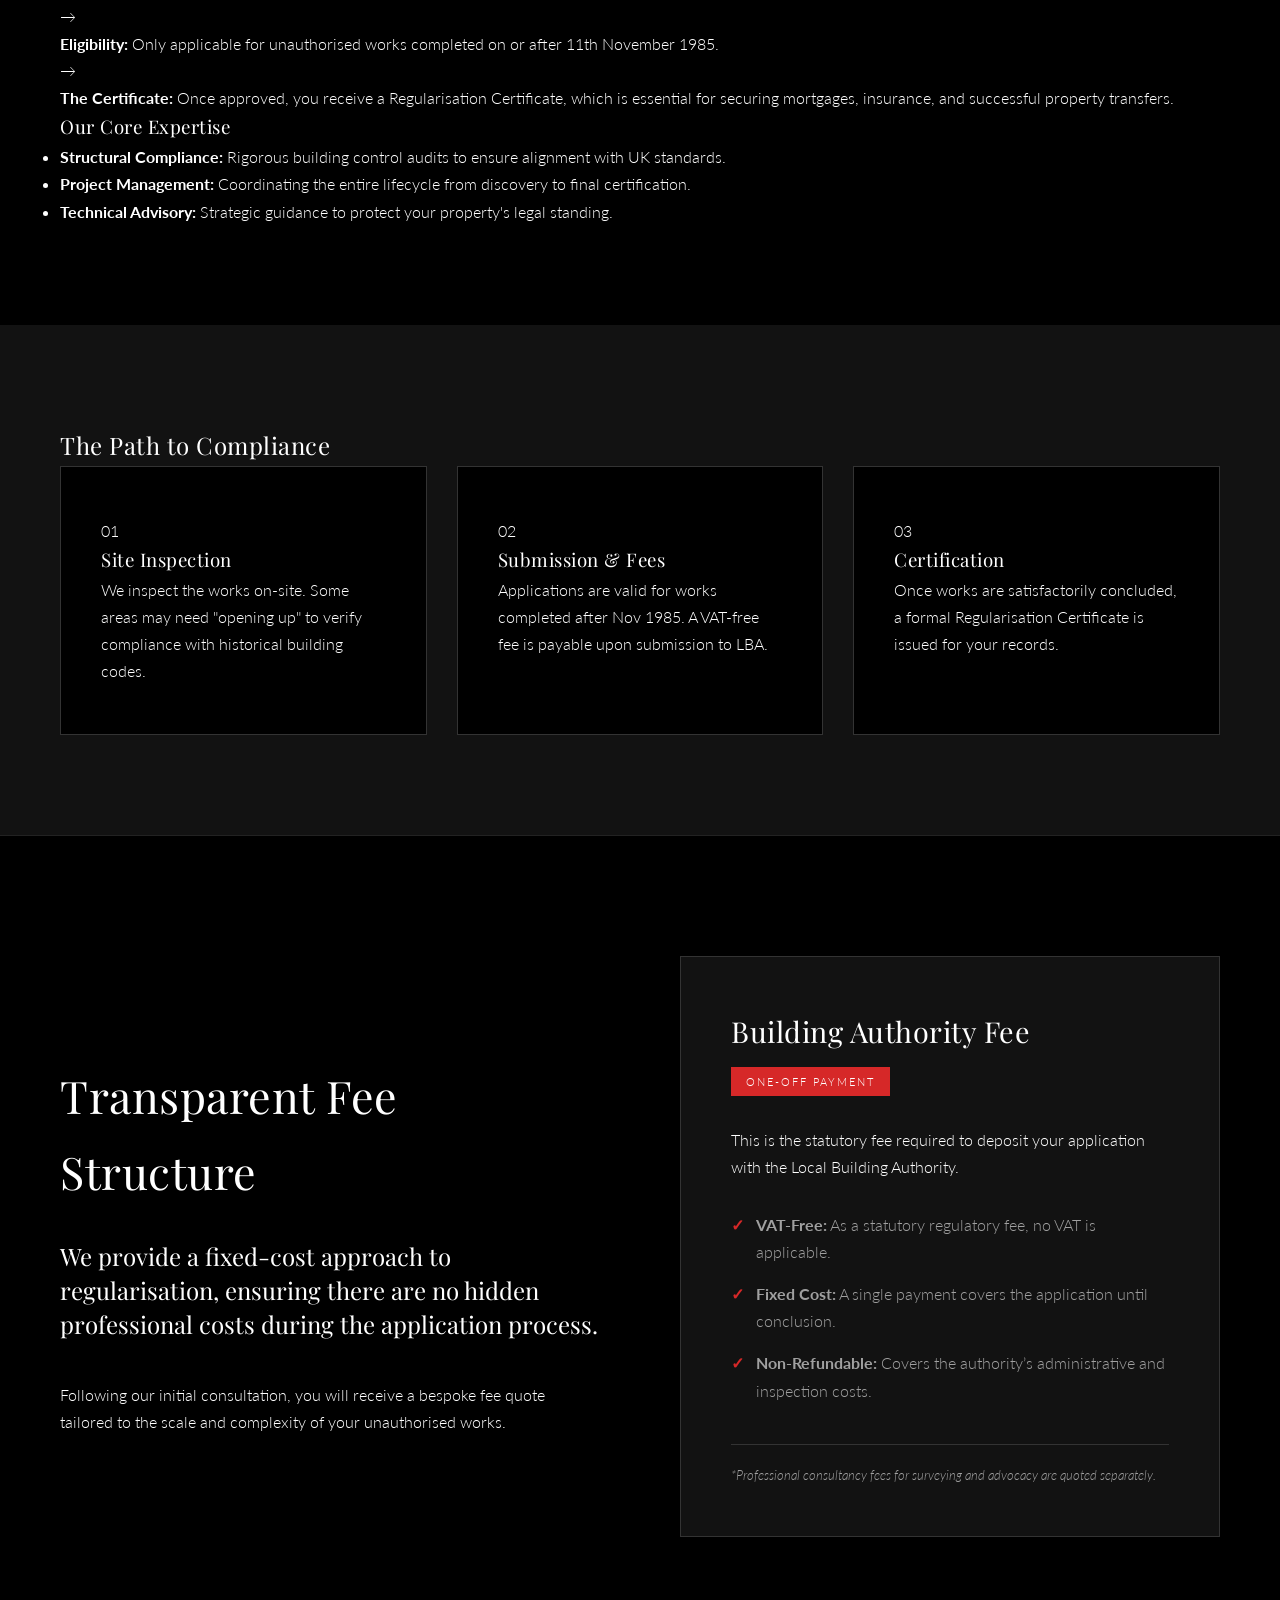
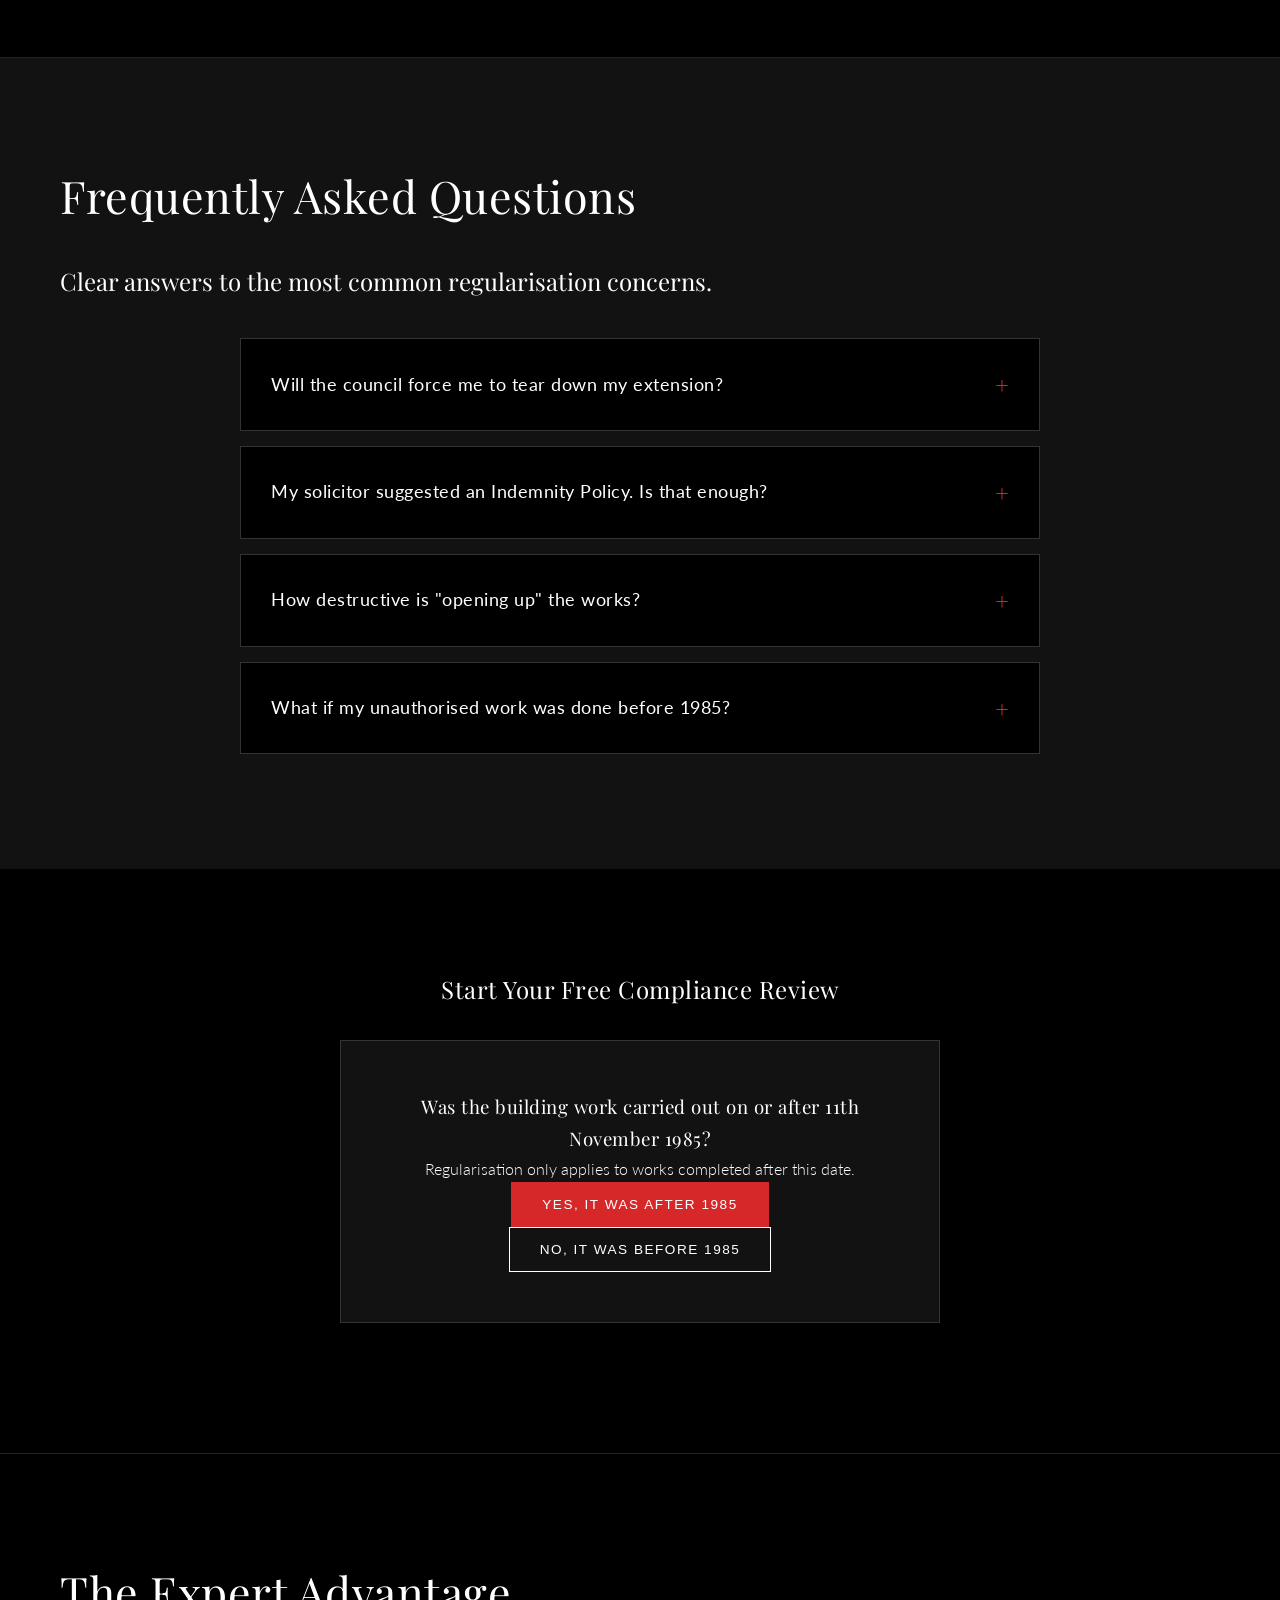
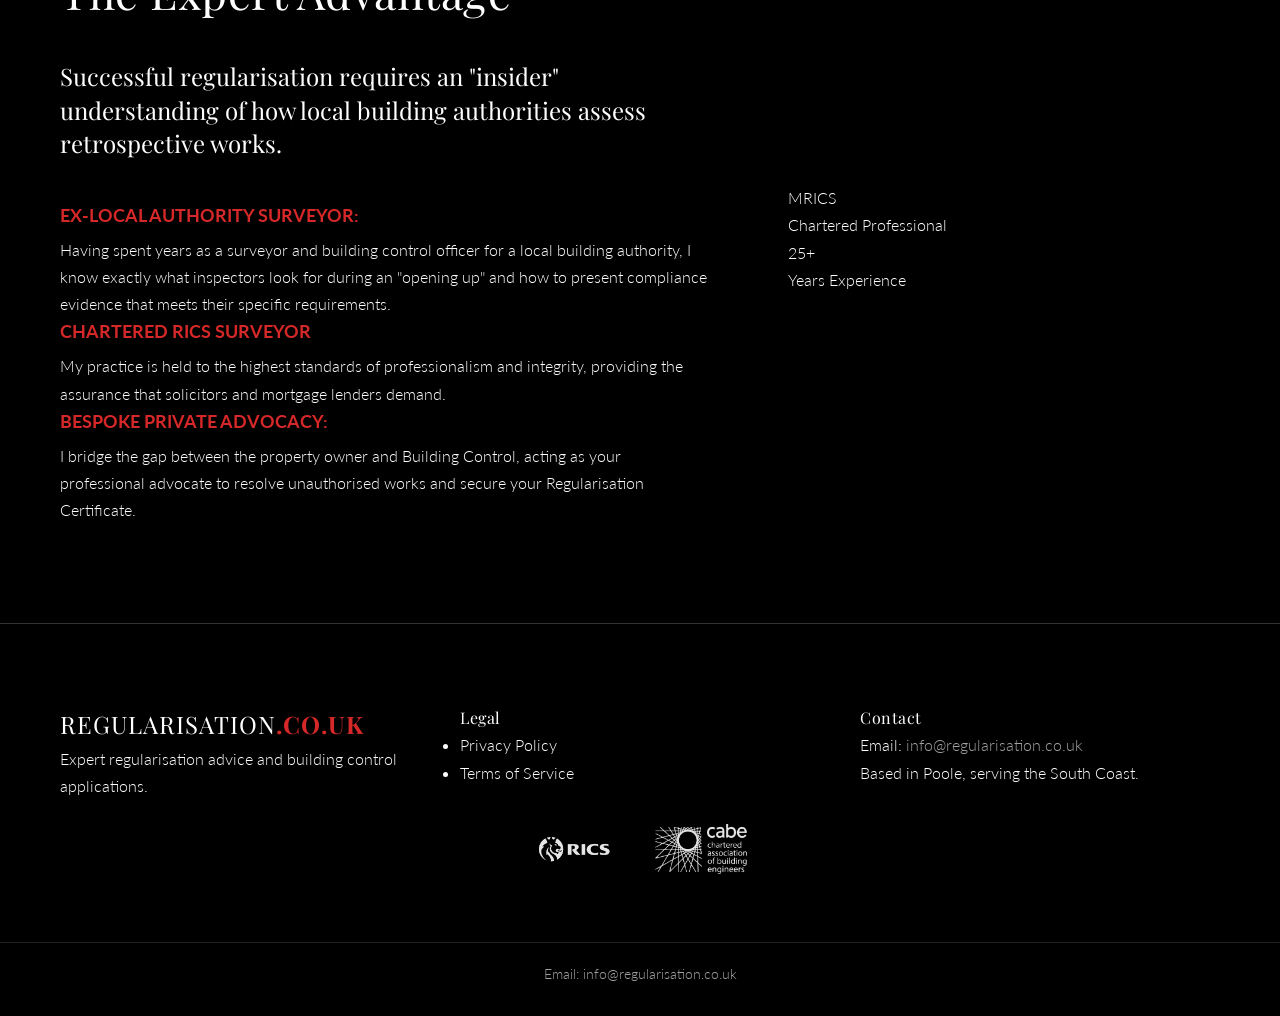
==== commit 35929af5: "css change" ====
--- a/index.html
+++ b/index.html
@@ -1,6 +1,15 @@
 <!DOCTYPE html>
 <html lang="en">
 <head>
+    <!-- Google tag (gtag.js) -->
+<script async src="https://www.googletagmanager.com/gtag/js?id=G-9JXPQ4NSZR"></script>
+<script>
+  window.dataLayer = window.dataLayer || [];
+  function gtag(){dataLayer.push(arguments);}
+  gtag('js', new Date());
+
+  gtag('config', 'G-9JXPQ4NSZR');
+</script>
     <link rel="icon" type="image/png" href="favicon.png">
     <link rel="canonical" href="https://regularisation.co.uk/" />
     <meta charset="UTF-8">
@@ -16,7 +25,7 @@
     <meta property="og:title" content="Regularisation Surveyors | Resolve Unauthorised Building Works">
     <meta property="og:description" content="Expert regularisation applications to secure your certificate, protect your property's value, and keep your house sale on track.">
     
-    <link rel="stylesheet" href="style.css?v=3.5">
+    <link rel="stylesheet" href="style.css?v=3.7">
     <script type="application/ld+json">
 {
   "@context": "https://schema.org",
@@ -62,13 +71,14 @@
 
     <section class="hero">
         <div class="container hero-content">
-            <h1>Resolve Unauthorised Building Work Safely and Legally.</h1>
-            <p>Expert surveying and regularisation applications to secure your certificate, protect your property's value, and keep your house sale on track.</p>
-            <div style="margin-top: 20px;">
-                <a href="#triage-form" class="btn-primary">Start Your Free Compliance Review</a>
-            </div>
-            <p style="font-size: 0.9rem; margin-top: 15px; color: var(--text-light); text-transform: uppercase; letter-spacing: 1px;">Serving Poole & The South Coast</p>
-        </div>
+    <h1>Resolve Unauthorised Building Work Safely and Legally.</h1>
+    <p>Expert surveying and regularisation applications to secure your certificate, protect your property's value, and keep your house sale on track.</p>
+
+    <div class="hero-actions">
+        <a href="#triage-form" class="btn-primary">Start Your Free Compliance Review</a>
+    </div>
+    <p class="hero-subtext">Serving Poole & The South Coast</p>
+</div>
     </section>
 
     <section id="problems" class="services">
@@ -80,17 +90,17 @@
             
             <div class="card-grid">
                 <div class="card">
-                    <h3 style="color: var(--white); font-size: 1.2rem; margin-bottom: 10px;">Missing Certificates</h3>
+                    <h3>Missing Certificates</h3>
                     <p>Securing retrospective approval and Completion Certificates for past works done without consent.</p>
                 </div>
 
                 <div class="card">
-                    <h3 style="color: var(--white); font-size: 1.2rem; margin-bottom: 10px;">Stalled Property Sales</h3>
+                    <h3>Stalled Property Sales</h3>
                     <p>Fast-tracking compliance reviews to resolve paperwork issues holding up your property transaction.</p>
                 </div>
 
                 <div class="card">
-                    <h3 style="color: var(--white); font-size: 1.2rem; margin-bottom: 10px;">Unsigned Extensions</h3>
+                    <h3>Unsigned Extensions</h3>
                     <p>Providing the structural audits required to regularise historical extensions and internal alterations.</p>
                 </div>
             </div>
@@ -265,10 +275,10 @@
                         <input type="hidden" name="work_type" id="hidden-work-type" value="">
                         <input type="hidden" name="urgency" id="hidden-urgency" value="">
                         
-                        <input type="text" name="name" placeholder="Your Name" required style="width: 100%; padding: 12px; margin-bottom: 10px; background: #222; border: 1px solid #444; color: #fff;">
-                        <input type="tel" id="phone" name="phone" placeholder="Your Phone Number" minlength="10" maxlength="15" required style="width: 100%; padding: 12px; margin-bottom: 10px; background: #222; border: 1px solid #444; color: #fff;">
-                        <input type="email" name="email" placeholder="Your Email" required style="width: 100%; padding: 12px; margin-bottom: 15px; background: #222; border: 1px solid #444; color: #fff;">
-                        <button type="submit" class="btn-primary" style="width: 100%;">Request Call Back</button>
+                        <input type="text" name="name" placeholder="Your Name" required class="form-input">
+                        <input type="tel" id="phone" name="phone" placeholder="Your Phone Number" minlength="10" maxlength="15" required class="form-input">
+                        <input type="email" name="email" placeholder="Your Email" required class="form-input">
+                        <button type="submit" class="btn-primary btn-full-width">Request Call Back</button>
                     </form>
                 </div>
             </div>
@@ -329,7 +339,7 @@
             
             <div id="contact" class="footer-contact">
                 <h4>Contact</h4>
-                <p>Email: info@regularisation.co.uk</p>
+                <p>Email: <a href="&#109;&#97;&#105;&#108;&#116;&#111;&#58;&#105;&#110;&#102;&#111;&#64;&#114;&#101;&#103;&#117;&#108;&#97;&#114;&#105;&#115;&#97;&#116;&#105;&#111;&#110;&#46;&#99;&#111;&#46;&#117;&#107;" style="color: var(--text-light); text-decoration: none;">&#105;&#110;&#102;&#111;&#64;&#114;&#101;&#103;&#117;&#108;&#97;&#114;&#105;&#115;&#97;&#116;&#105;&#111;&#110;&#46;&#99;&#111;&#46;&#117;&#107;</a></p>
                 <p>Based in Poole, serving the South Coast.</p>
             </div>
         </div> <!-- Closes container footer-content -->
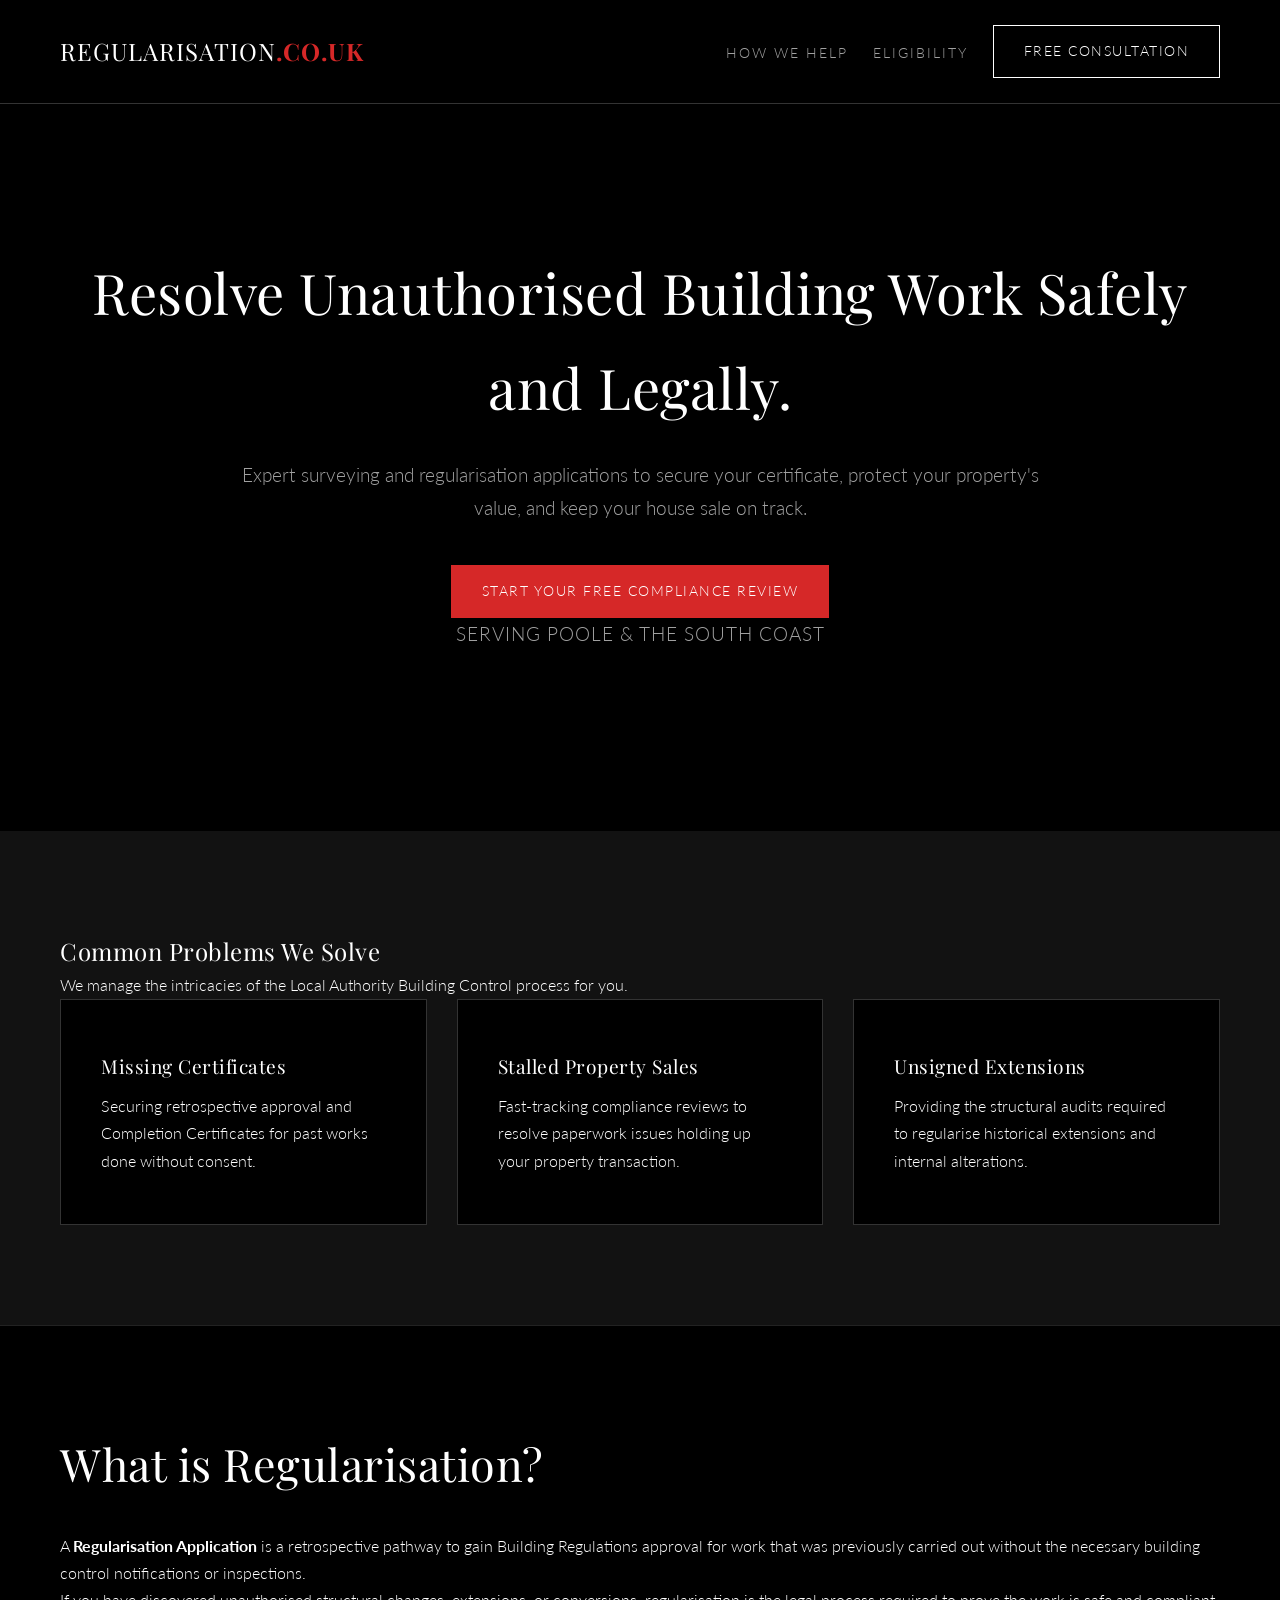
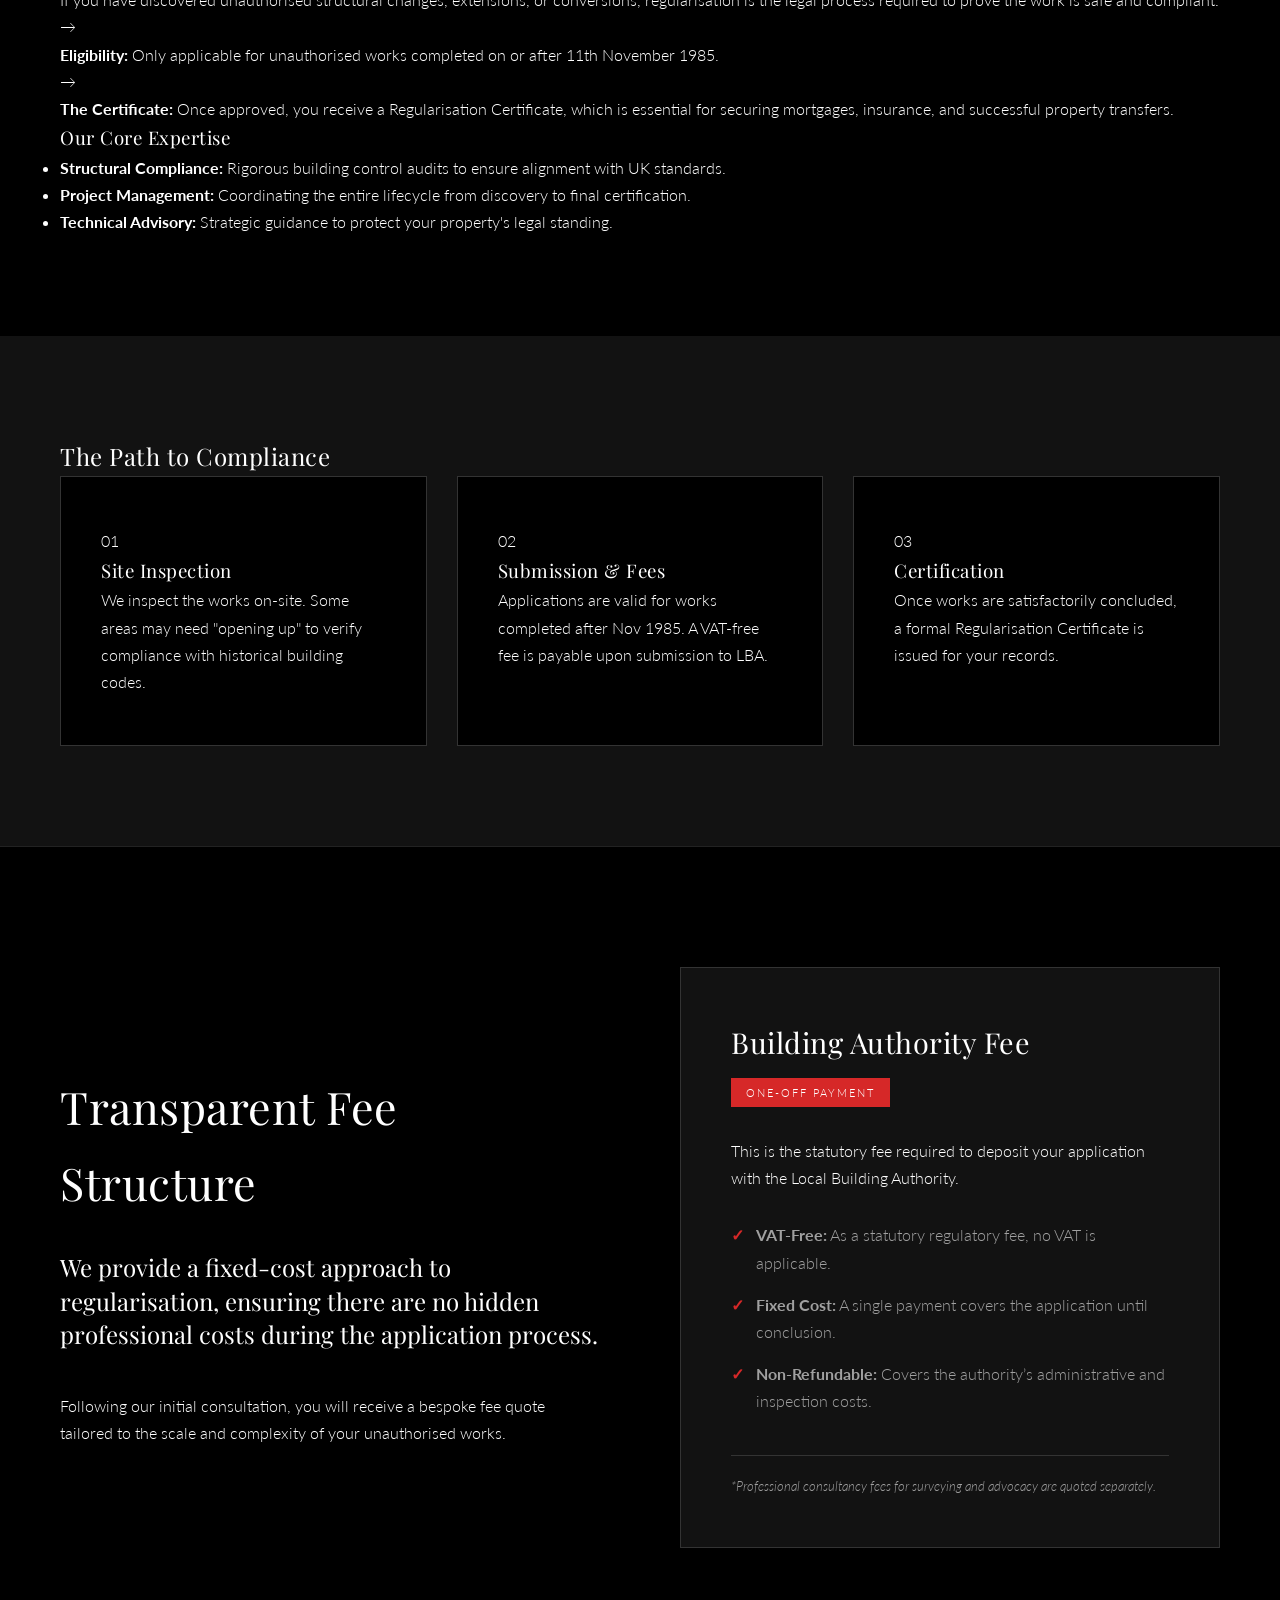
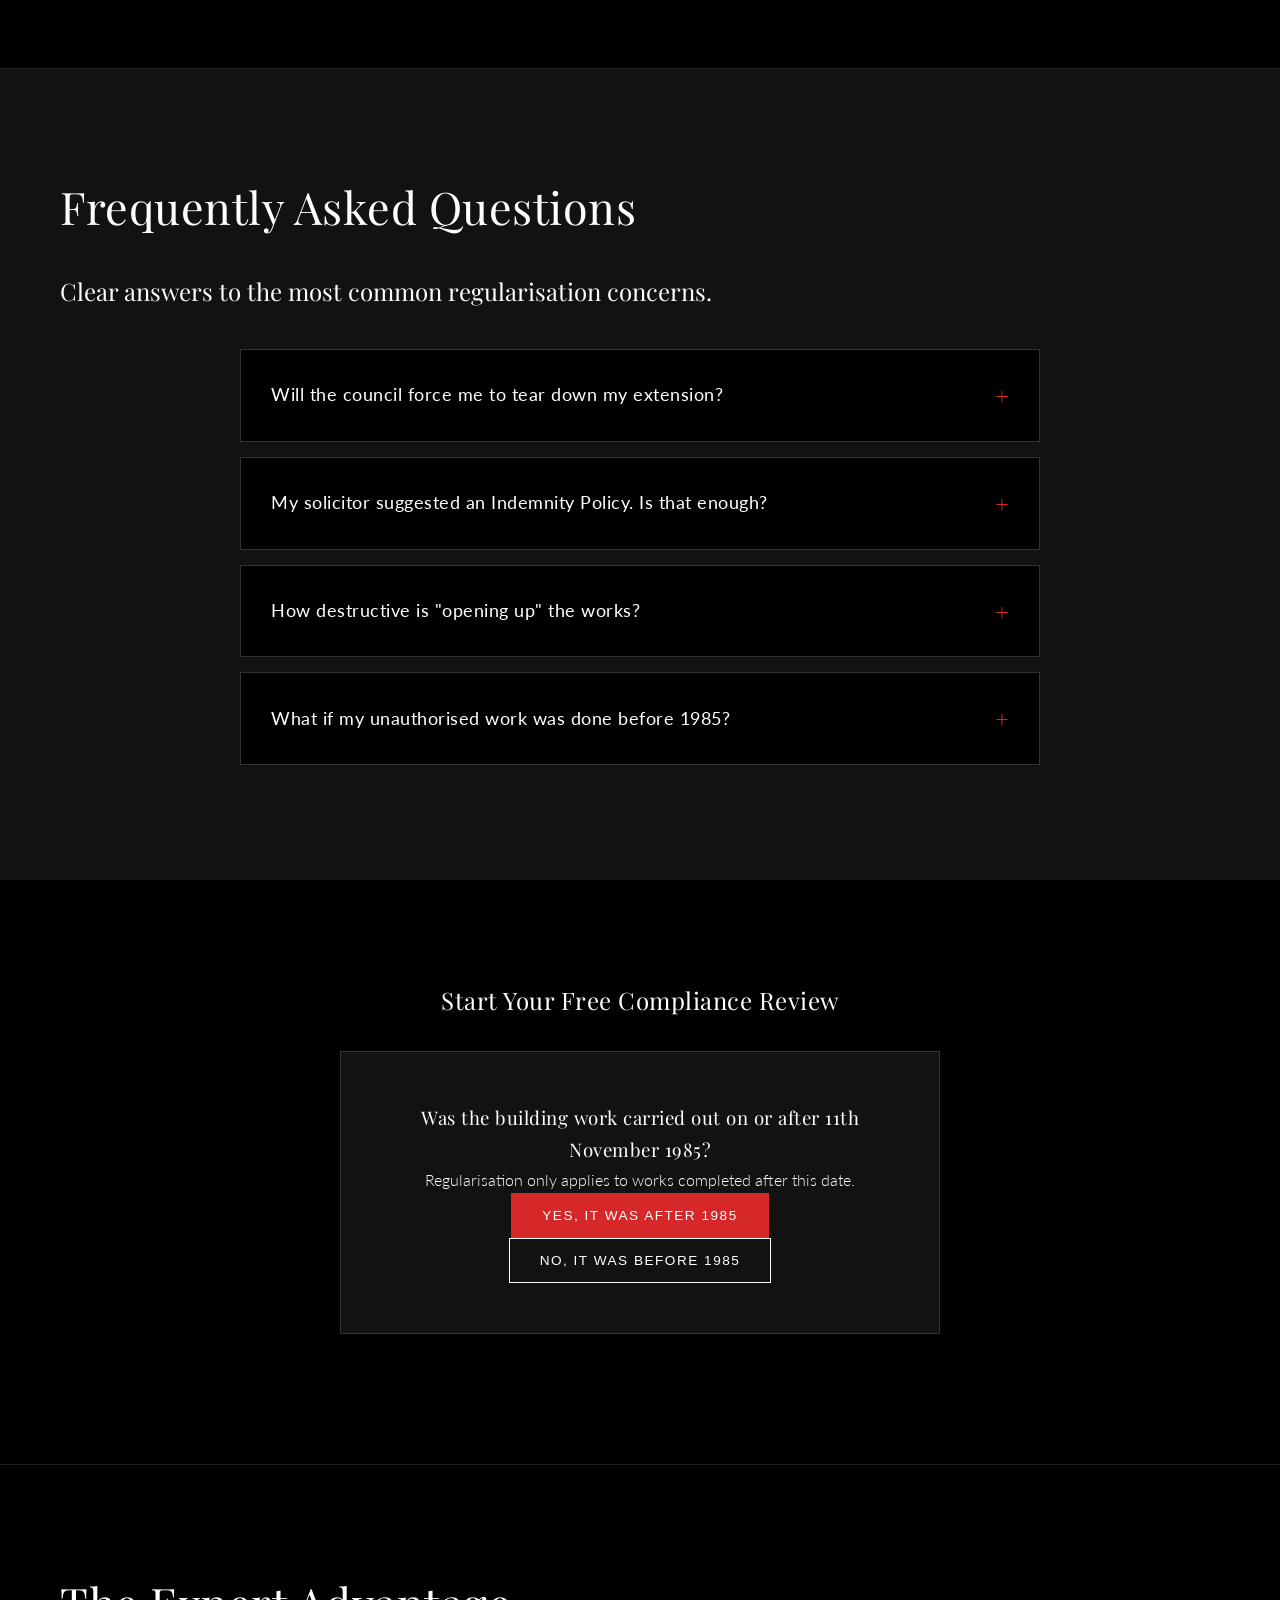
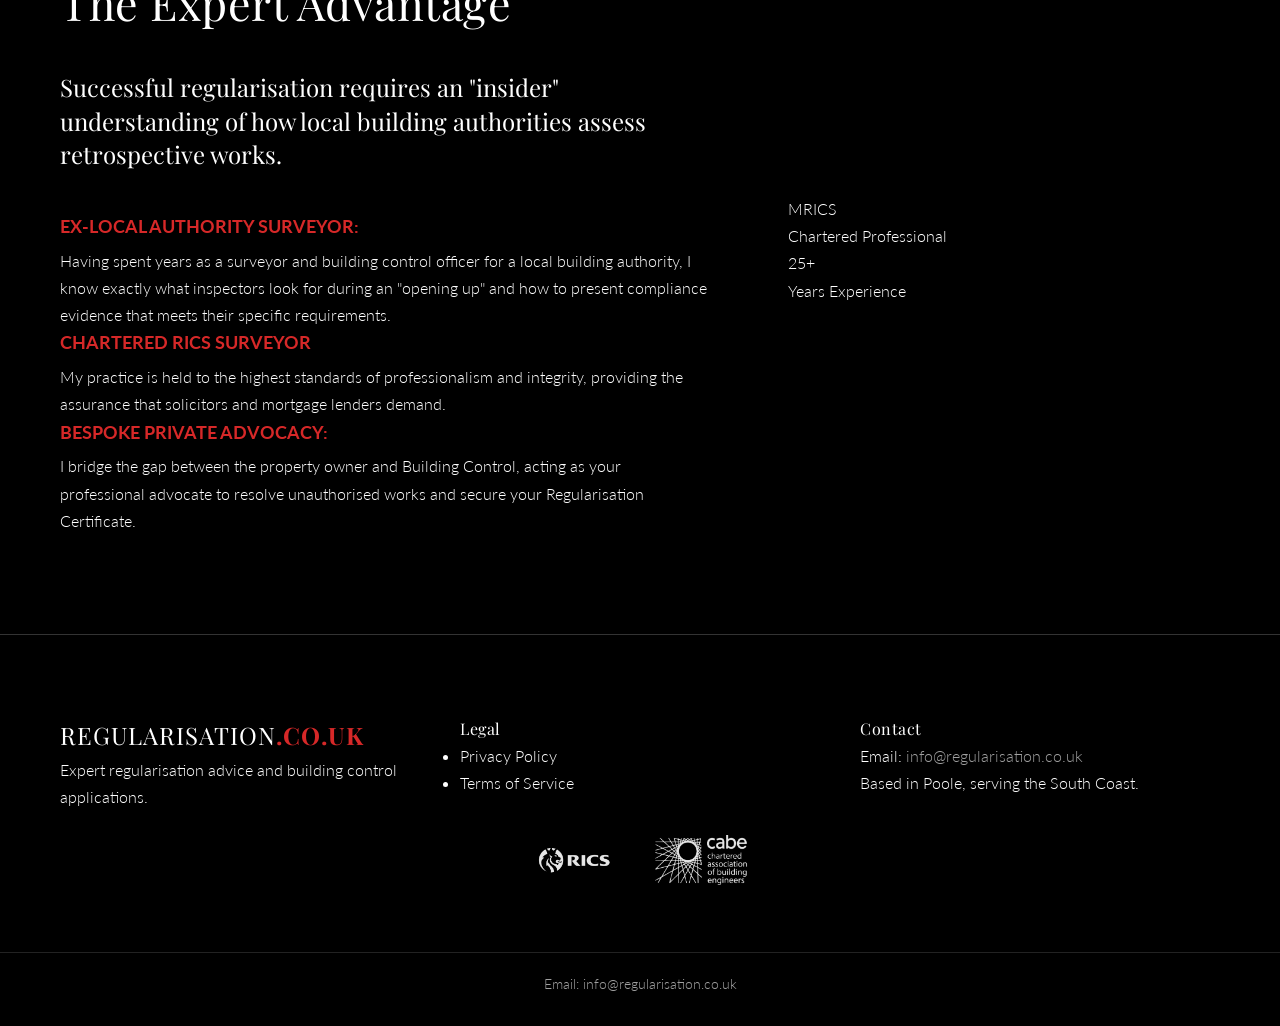
==== commit e20c1914: "Add files via upload" ====
--- a/index.html
+++ b/index.html
@@ -25,7 +25,7 @@
     <meta property="og:title" content="Regularisation Surveyors | Resolve Unauthorised Building Works">
     <meta property="og:description" content="Expert regularisation applications to secure your certificate, protect your property's value, and keep your house sale on track.">
     
-    <link rel="stylesheet" href="style.css?v=3.7">
+    <link rel="stylesheet" href="style.css?v=3.8">
     <script type="application/ld+json">
 {
   "@context": "https://schema.org",
--- a/style.css
+++ b/style.css
@@ -487,4 +487,46 @@
         font-size: 16px !important;
         padding: 15px;
     }
+}
+    /* --- Standardized Utility Classes (Moved from Inline HTML) --- */
+
+.hero-actions {
+    margin-top: 20px;
+}
+
+.hero-subtext {
+    font-size: 0.9rem;
+    margin-top: 15px;
+    color: var(--text-light);
+    text-transform: uppercase;
+    letter-spacing: 1px;
+}
+
+.card h3 {
+    color: var(--white);
+    font-size: 1.2rem;
+    margin-bottom: 10px;
+}
+
+.form-input {
+    width: 100%;
+    padding: 12px;
+    margin-bottom: 10px;
+    background: #222;
+    border: 1px solid #444;
+    color: #fff;
+}
+
+input[type="email"].form-input {
+    margin-bottom: 15px; /* Keeps the slightly larger gap before the submit button */
+}
+
+.btn-full-width {
+    width: 100%;
+}
+/* --- Legal Pages Styling --- */
+.privacy-body h3 {
+    color: var(--accent-color);
+    margin-top: 35px;
+    margin-bottom: 15px;
 }
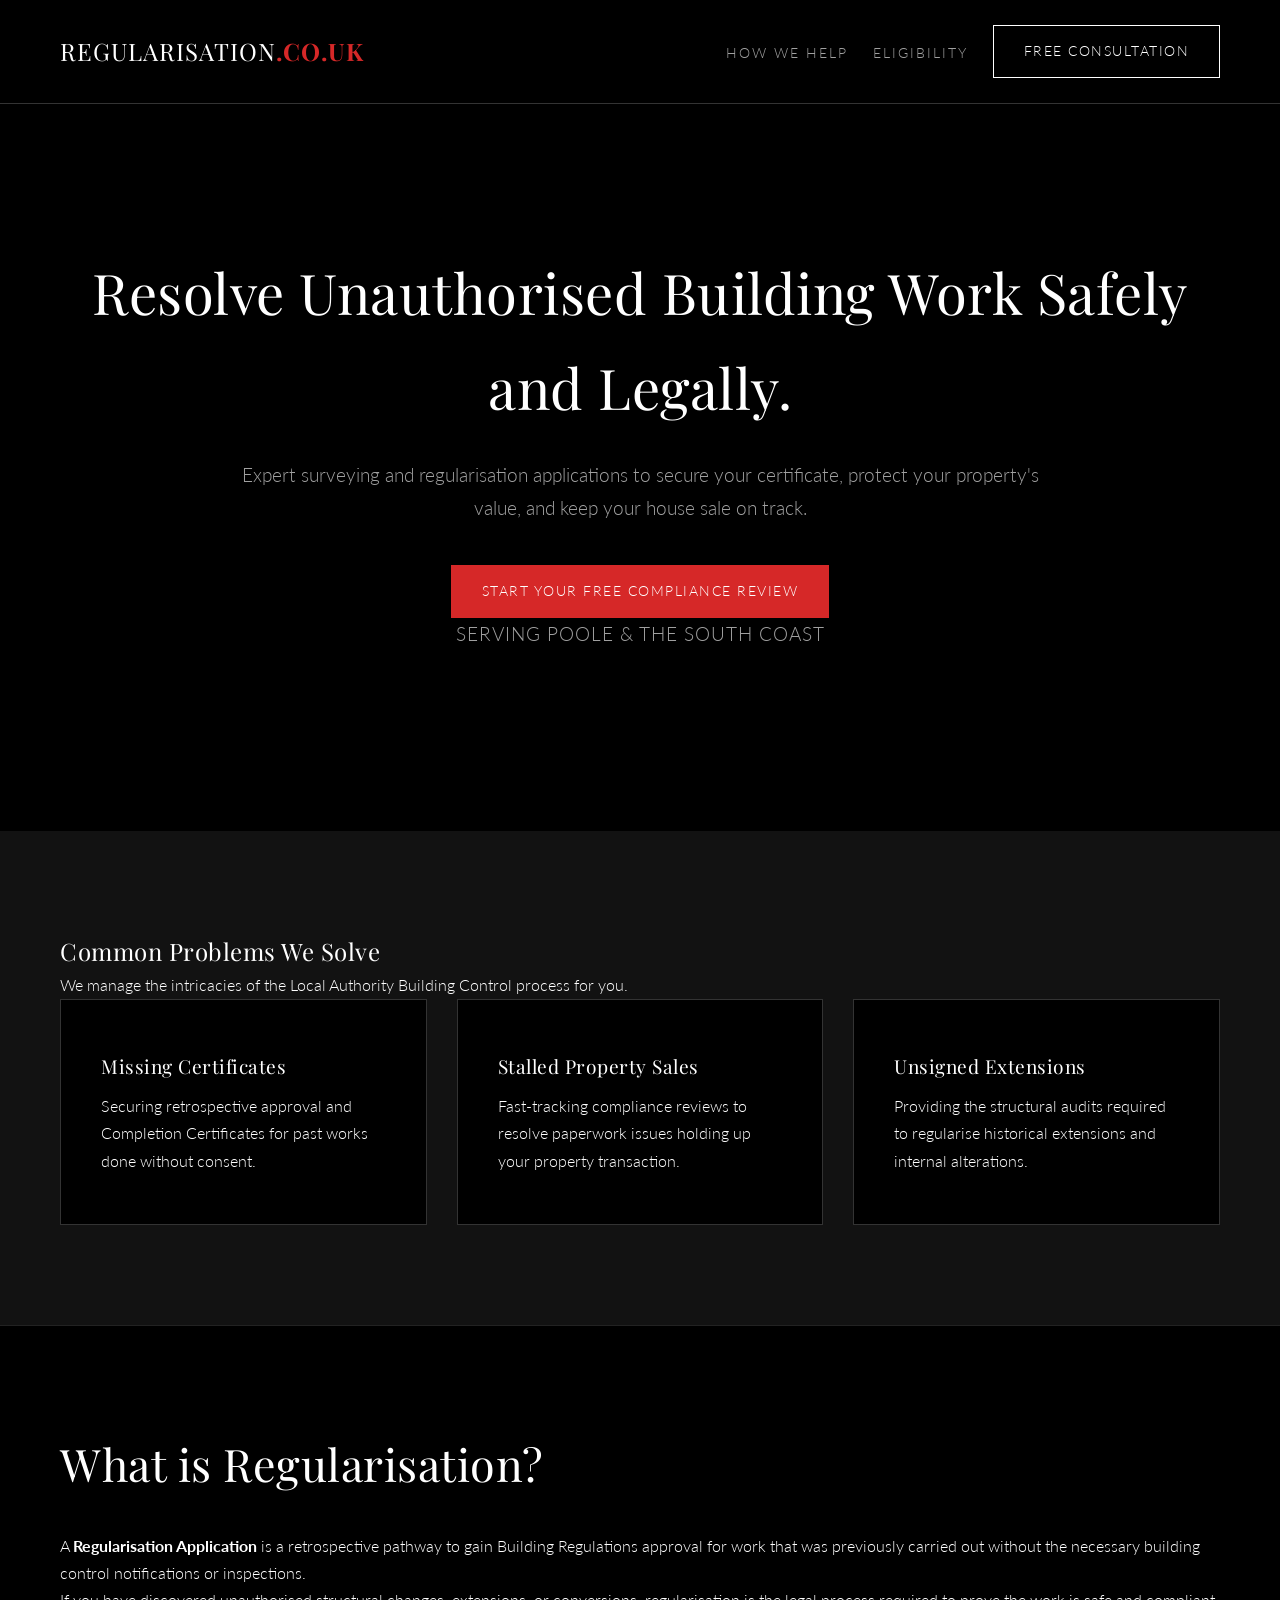
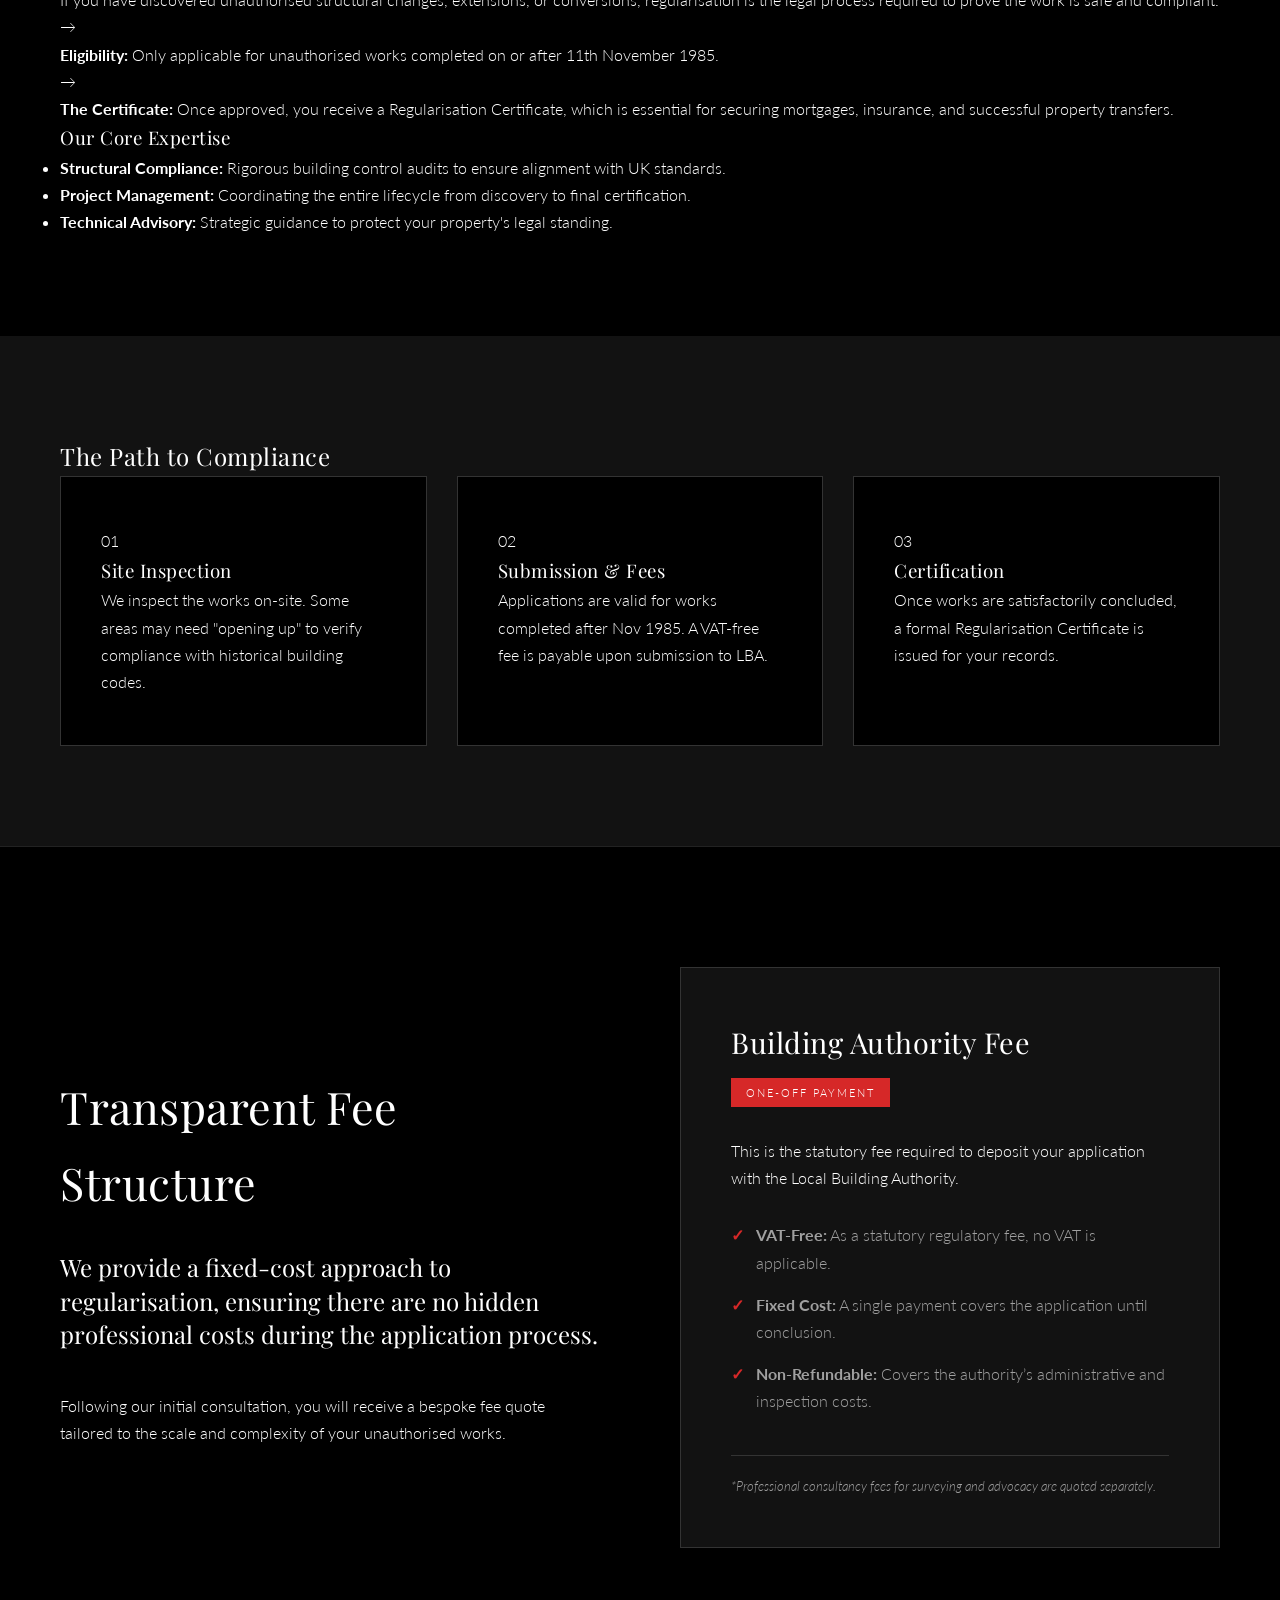
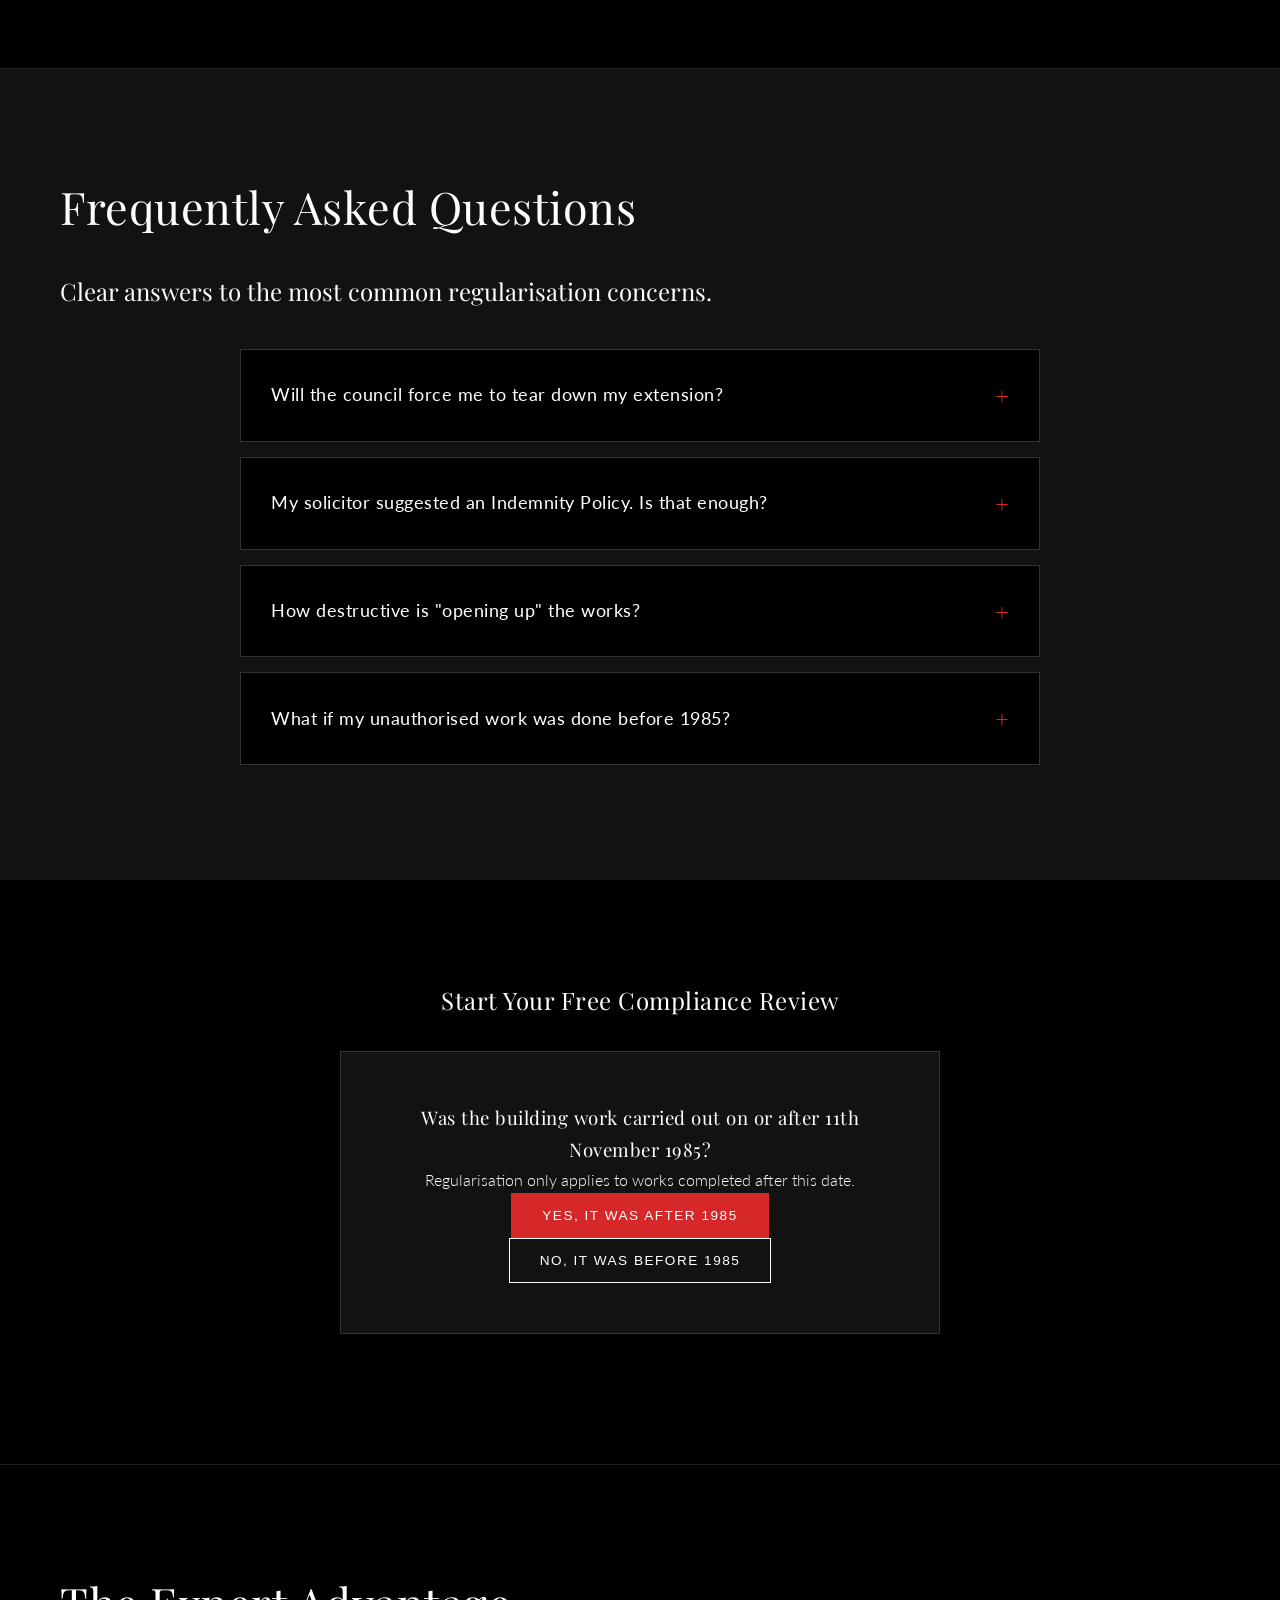
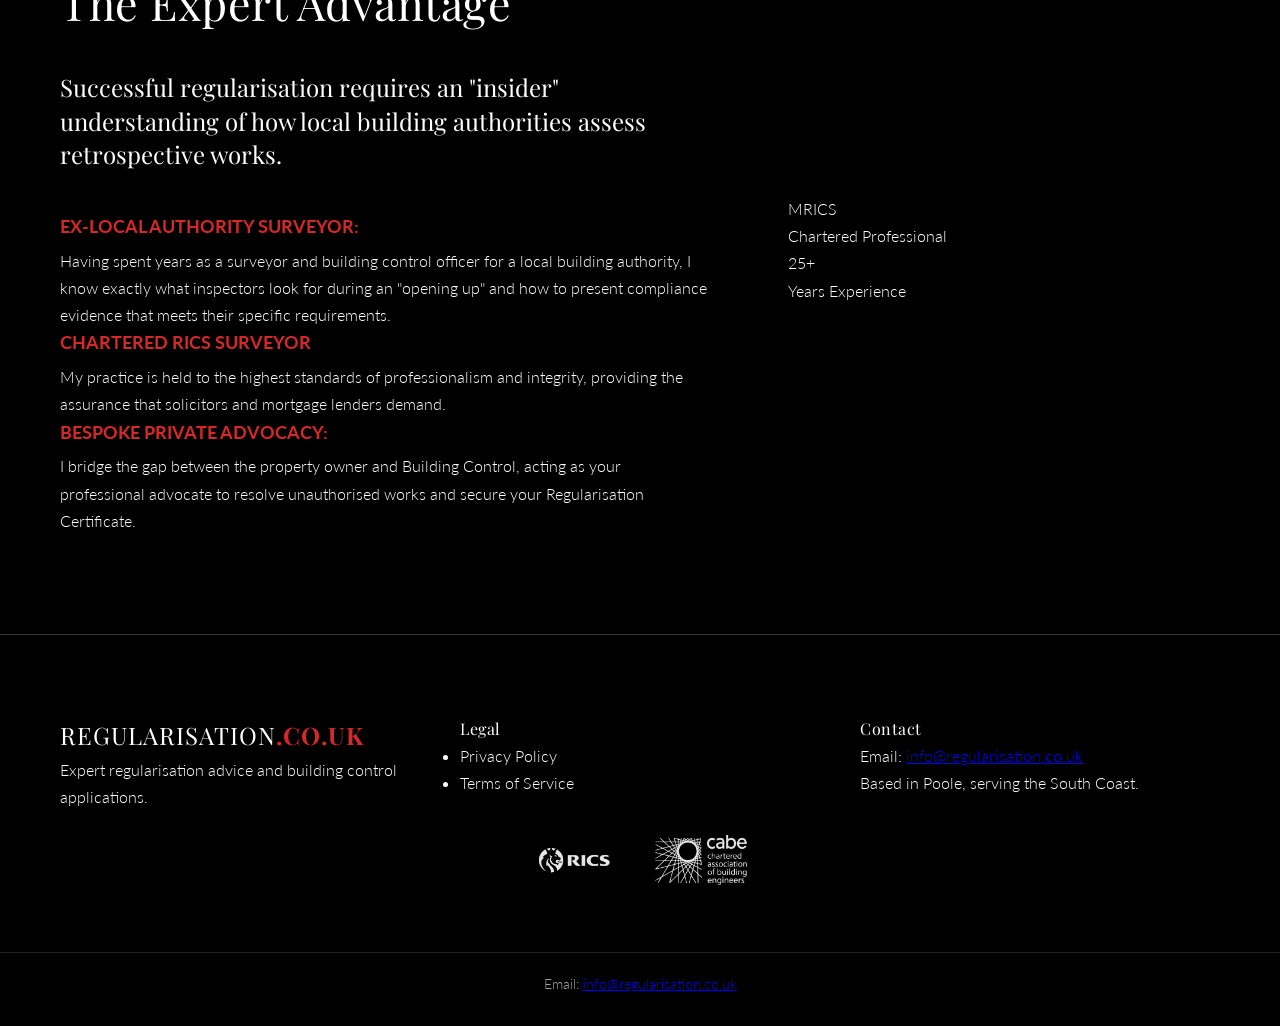
==== commit 47defac1: "Add files via upload" ====
--- a/index.html
+++ b/index.html
@@ -25,7 +25,7 @@
     <meta property="og:title" content="Regularisation Surveyors | Resolve Unauthorised Building Works">
     <meta property="og:description" content="Expert regularisation applications to secure your certificate, protect your property's value, and keep your house sale on track.">
     
-    <link rel="stylesheet" href="style.css?v=3.8">
+    <link rel="stylesheet" href="style.css?v=3.9">
     <script type="application/ld+json">
 {
   "@context": "https://schema.org",
@@ -339,7 +339,7 @@
             
             <div id="contact" class="footer-contact">
                 <h4>Contact</h4>
-                <p>Email: <a href="&#109;&#97;&#105;&#108;&#116;&#111;&#58;&#105;&#110;&#102;&#111;&#64;&#114;&#101;&#103;&#117;&#108;&#97;&#114;&#105;&#115;&#97;&#116;&#105;&#111;&#110;&#46;&#99;&#111;&#46;&#117;&#107;" style="color: var(--text-light); text-decoration: none;">&#105;&#110;&#102;&#111;&#64;&#114;&#101;&#103;&#117;&#108;&#97;&#114;&#105;&#115;&#97;&#116;&#105;&#111;&#110;&#46;&#99;&#111;&#46;&#117;&#107;</a></p>
+                <p>Email: <a href="&#109;&#97;&#105;&#108;&#116;&#111;&#58;&#105;&#110;&#102;&#111;&#64;&#114;&#101;&#103;&#117;&#108;&#97;&#114;&#105;&#115;&#97;&#116;&#105;&#111;&#110;&#46;&#99;&#111;&#46;&#117;&#107;" class="email-link">&#105;&#110;&#102;&#111;&#64;&#114;&#101;&#103;&#117;&#108;&#97;&#114;&#105;&#115;&#97;&#116;&#105;&#111;&#110;&#46;&#99;&#111;&#46;&#117;&#107;</a></p>
                 <p>Based in Poole, serving the South Coast.</p>
             </div>
         </div> <!-- Closes container footer-content -->
@@ -355,7 +355,7 @@
         </div>
 
         <div class="footer-bottom">
-            <p>Email: <a href="&#109;&#97;&#105;&#108;&#116;&#111;&#58;&#105;&#110;&#102;&#111;&#64;&#114;&#101;&#103;&#117;&#108;&#97;&#114;&#105;&#115;&#97;&#116;&#105;&#111;&#110;&#46;&#99;&#111;&#46;&#117;&#107;" style="color: var(--text-light); text-decoration: none;">&#105;&#110;&#102;&#111;&#64;&#114;&#101;&#103;&#117;&#108;&#97;&#114;&#105;&#115;&#97;&#116;&#105;&#111;&#110;&#46;&#99;&#111;&#46;&#117;&#107;</a></p>
+            <p>Email: <a href="&#109;&#97;&#105;&#108;&#116;&#111;&#58;&#105;&#110;&#102;&#111;&#64;&#114;&#101;&#103;&#117;&#108;&#97;&#114;&#105;&#115;&#97;&#116;&#105;&#111;&#110;&#46;&#99;&#111;&#46;&#117;&#107;" class="email-link">&#105;&#110;&#102;&#111;&#64;&#114;&#101;&#103;&#117;&#108;&#97;&#114;&#105;&#115;&#97;&#116;&#105;&#111;&#110;&#46;&#99;&#111;&#46;&#117;&#107;</a></p>
         </div>
     </footer>
 
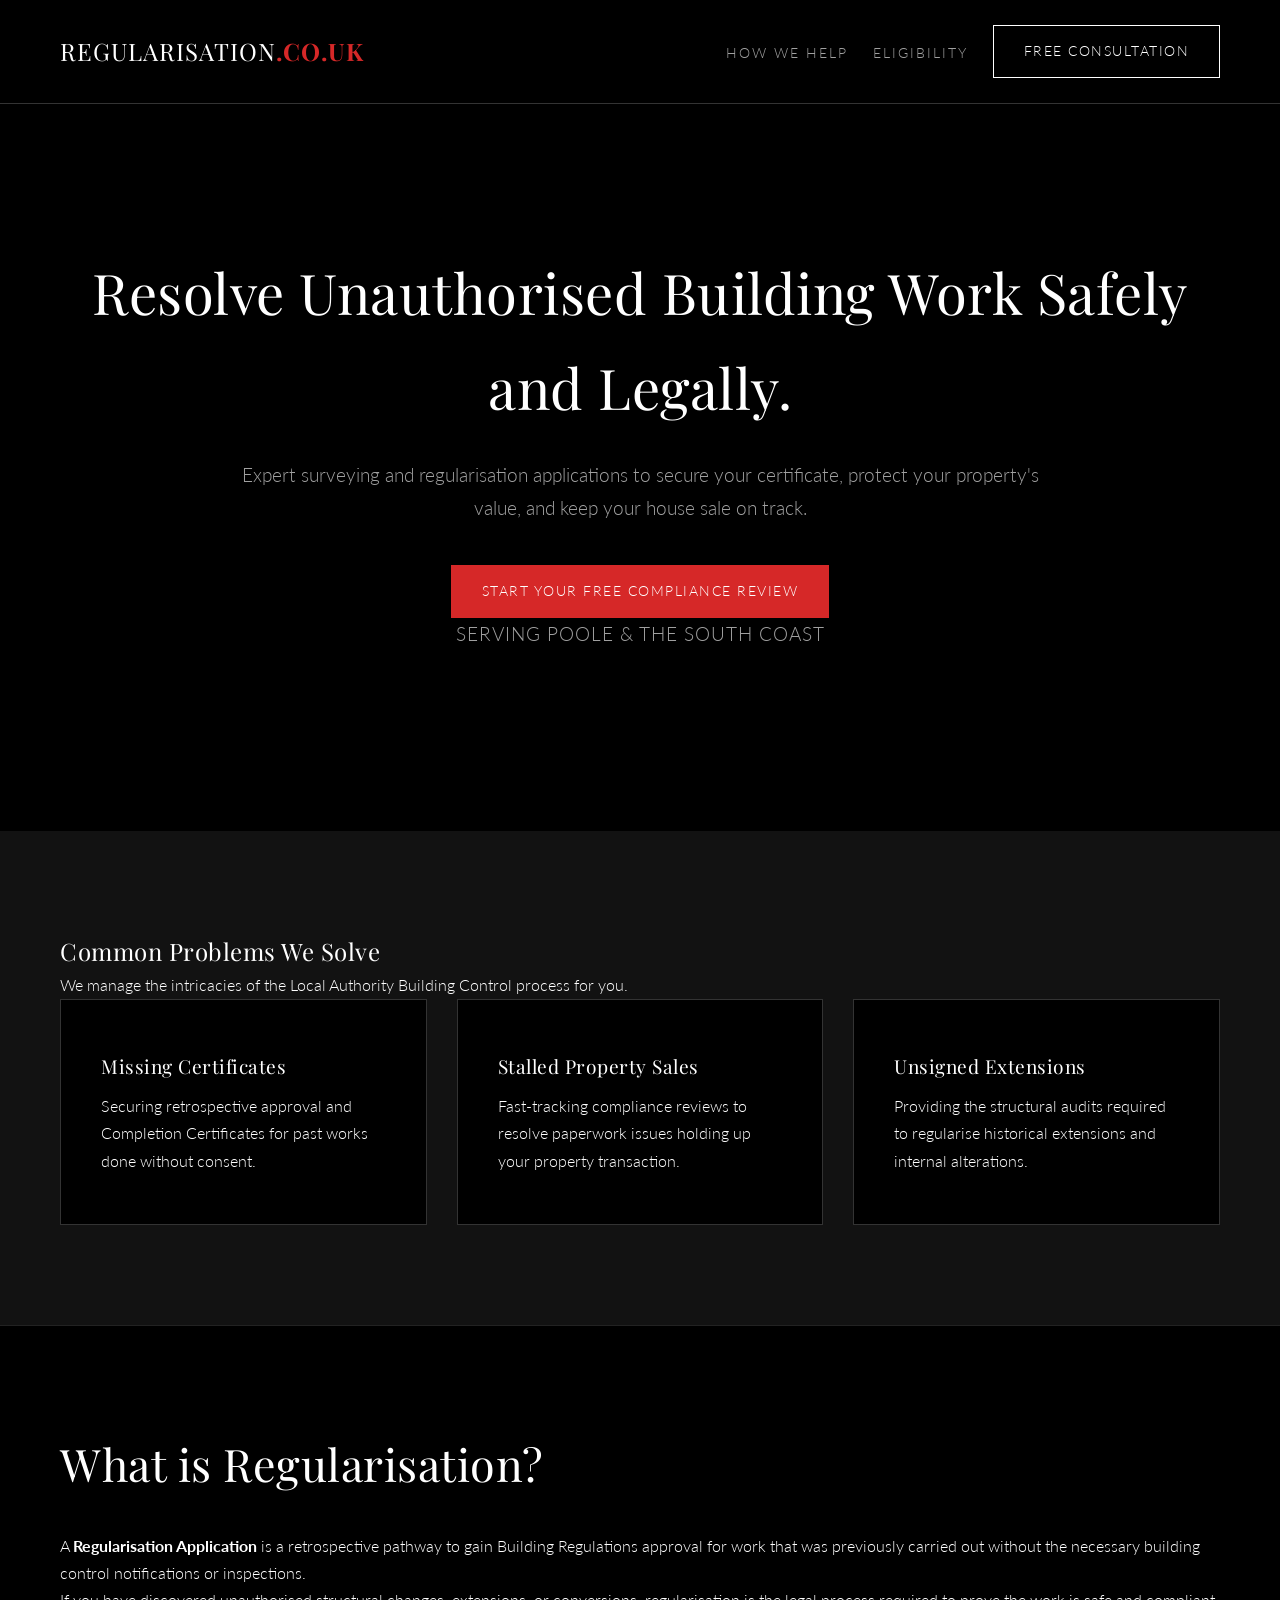
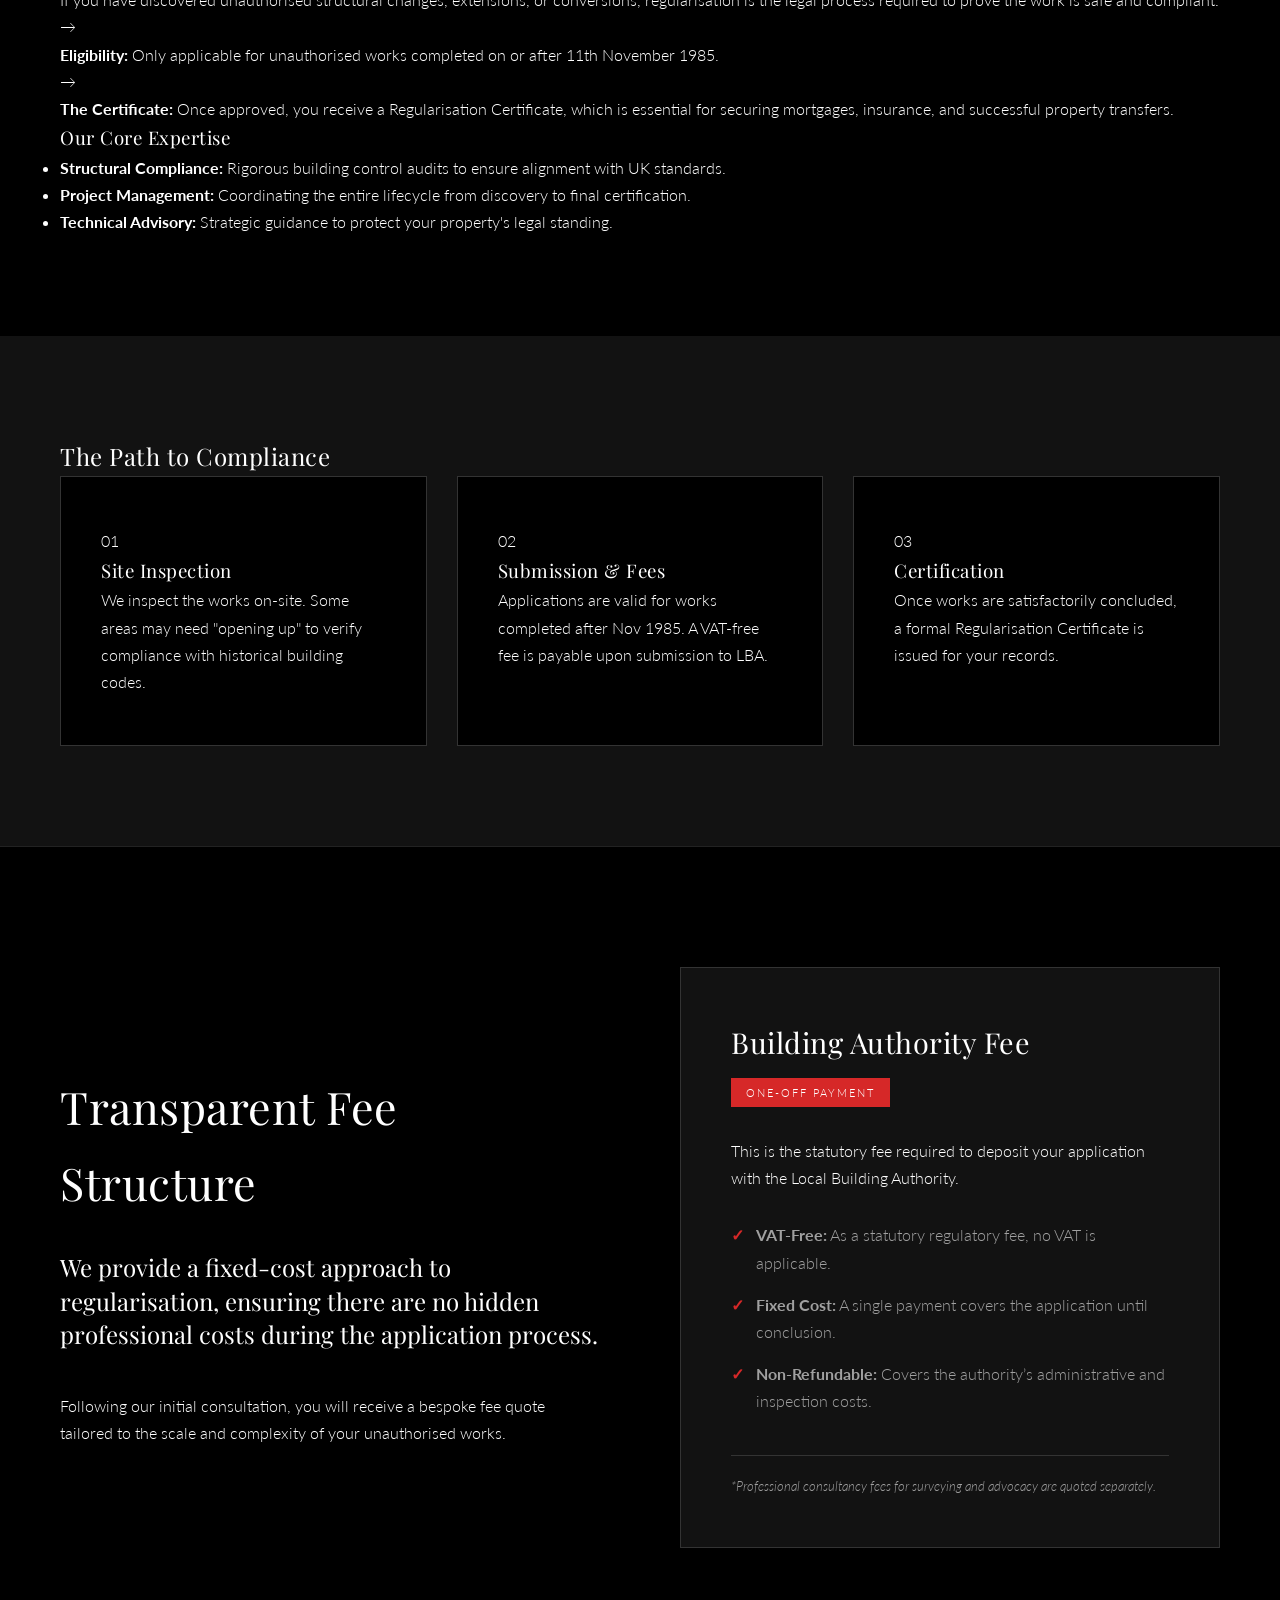
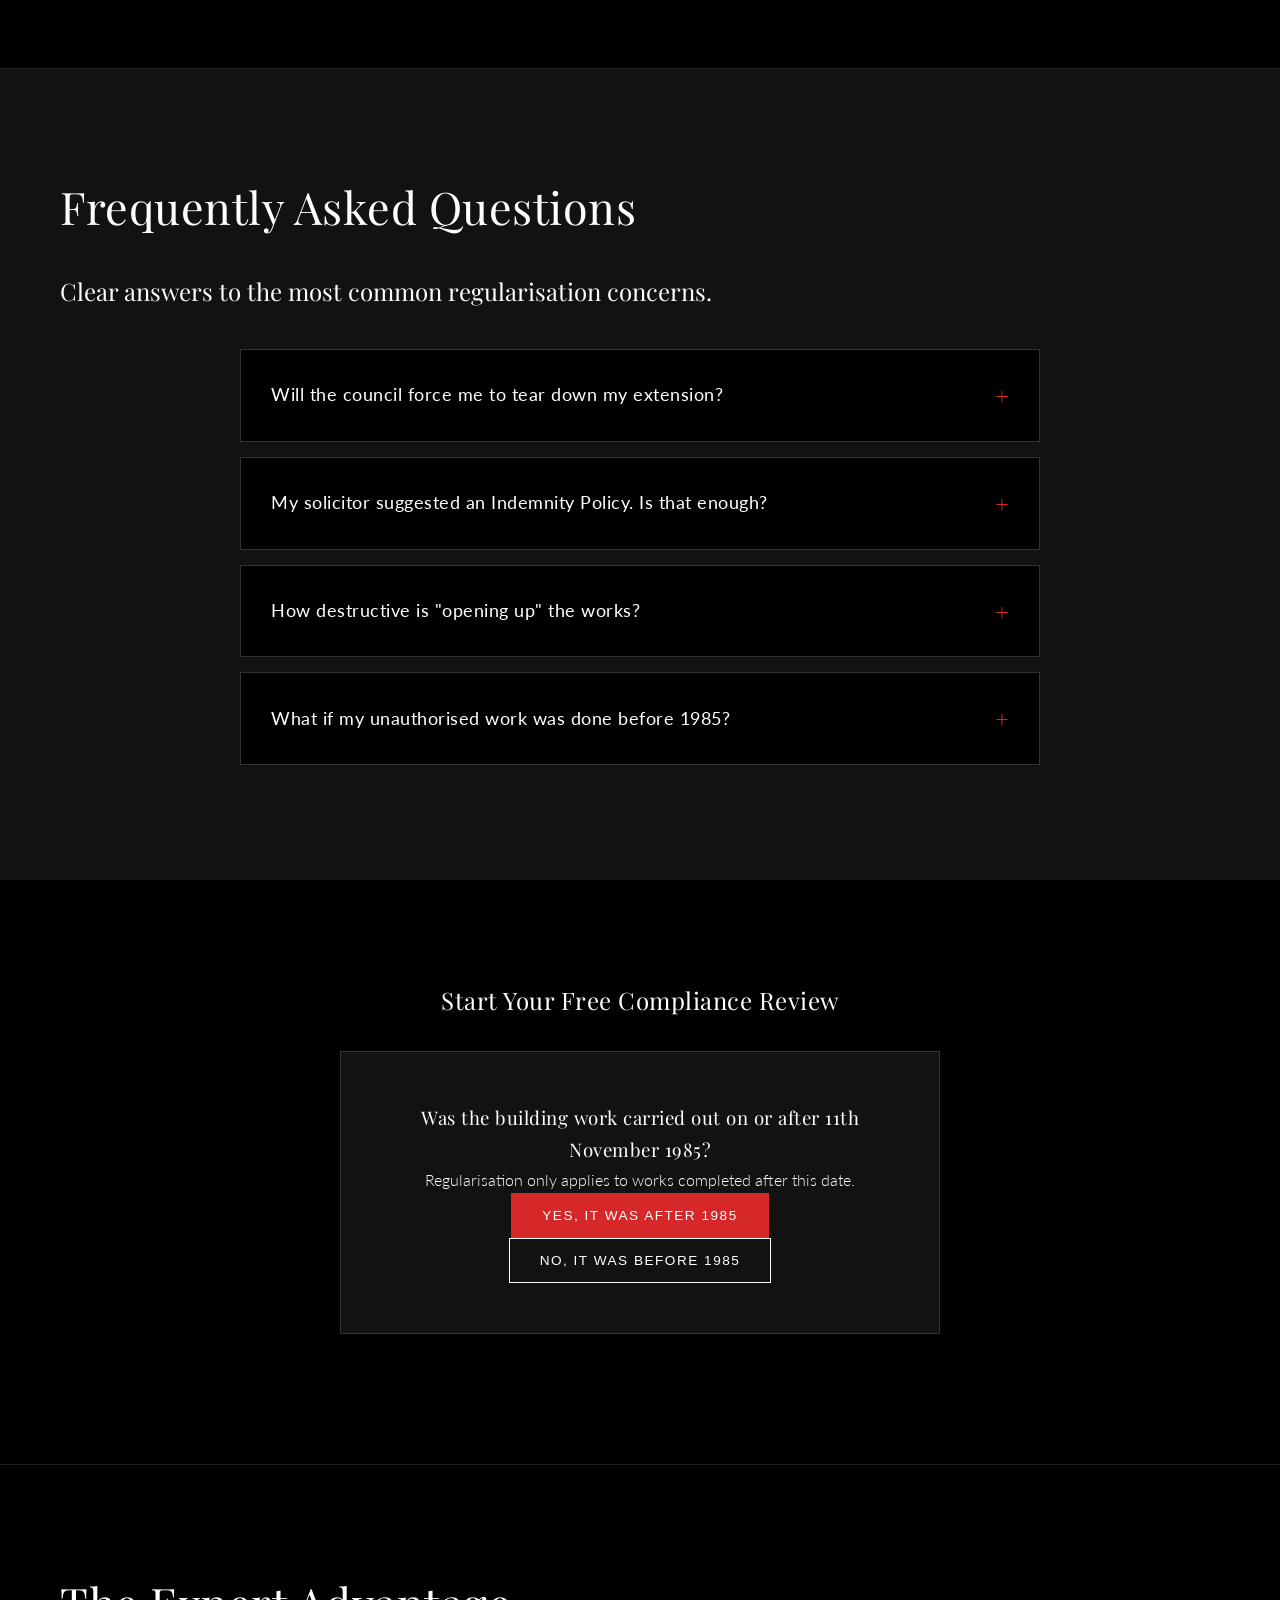
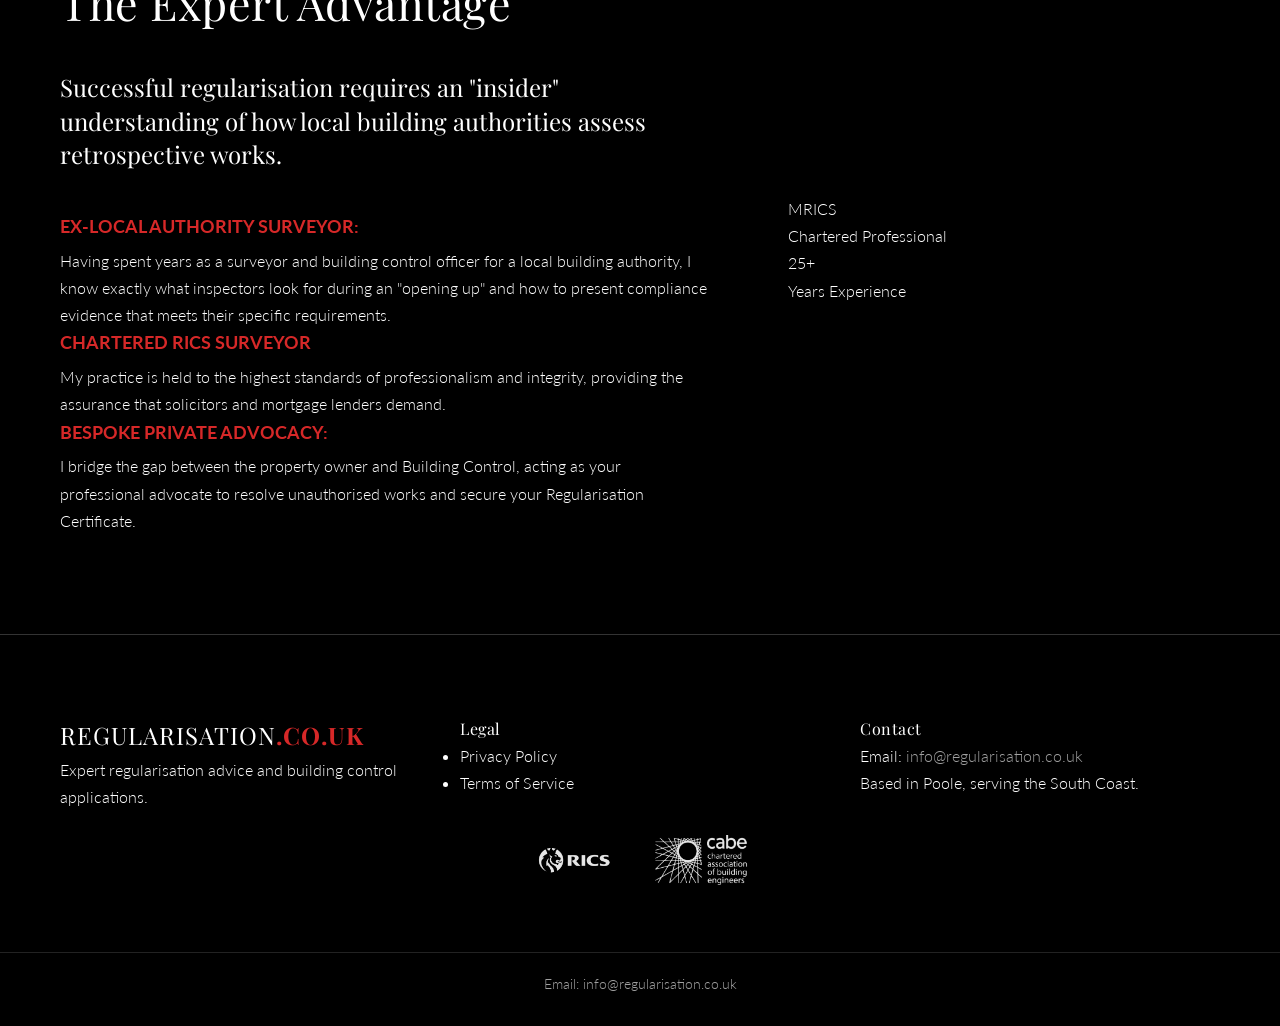
==== commit 4bf4c89e: "Add files via upload" ====
--- a/index.html
+++ b/index.html
@@ -25,7 +25,7 @@
     <meta property="og:title" content="Regularisation Surveyors | Resolve Unauthorised Building Works">
     <meta property="og:description" content="Expert regularisation applications to secure your certificate, protect your property's value, and keep your house sale on track.">
     
-    <link rel="stylesheet" href="style.css?v=3.9">
+    <link rel="stylesheet" href="style.css?v=4.1">
     <script type="application/ld+json">
 {
   "@context": "https://schema.org",
--- a/style.css
+++ b/style.css
@@ -471,6 +471,9 @@
         justify-content: center;
     }
 
+    .hero {
+        padding: 40px 0; /* Shrinks the massive 140px desktop gap */
+    }
     /* Hero Text Scaling */
     .hero-content h1 { font-size: 2.2rem; }
     
@@ -529,4 +532,21 @@
     color: var(--accent-color);
     margin-top: 35px;
     margin-bottom: 15px;
-}+}
+
+/* --- Bulletproof Email & Footer Link Styling --- */
+.footer-contact a, 
+.footer-bottom a,
+.email-link,
+a[href^="mailto:"] {
+    color: var(--text-light) !important;
+    text-decoration: none !important;
+    transition: color var(--transition-speed);
+}
+
+.footer-contact a:hover, 
+.footer-bottom a:hover,
+.email-link:hover,
+a[href^="mailto:"]:hover {
+    color: var(--accent-color) !important;
+}
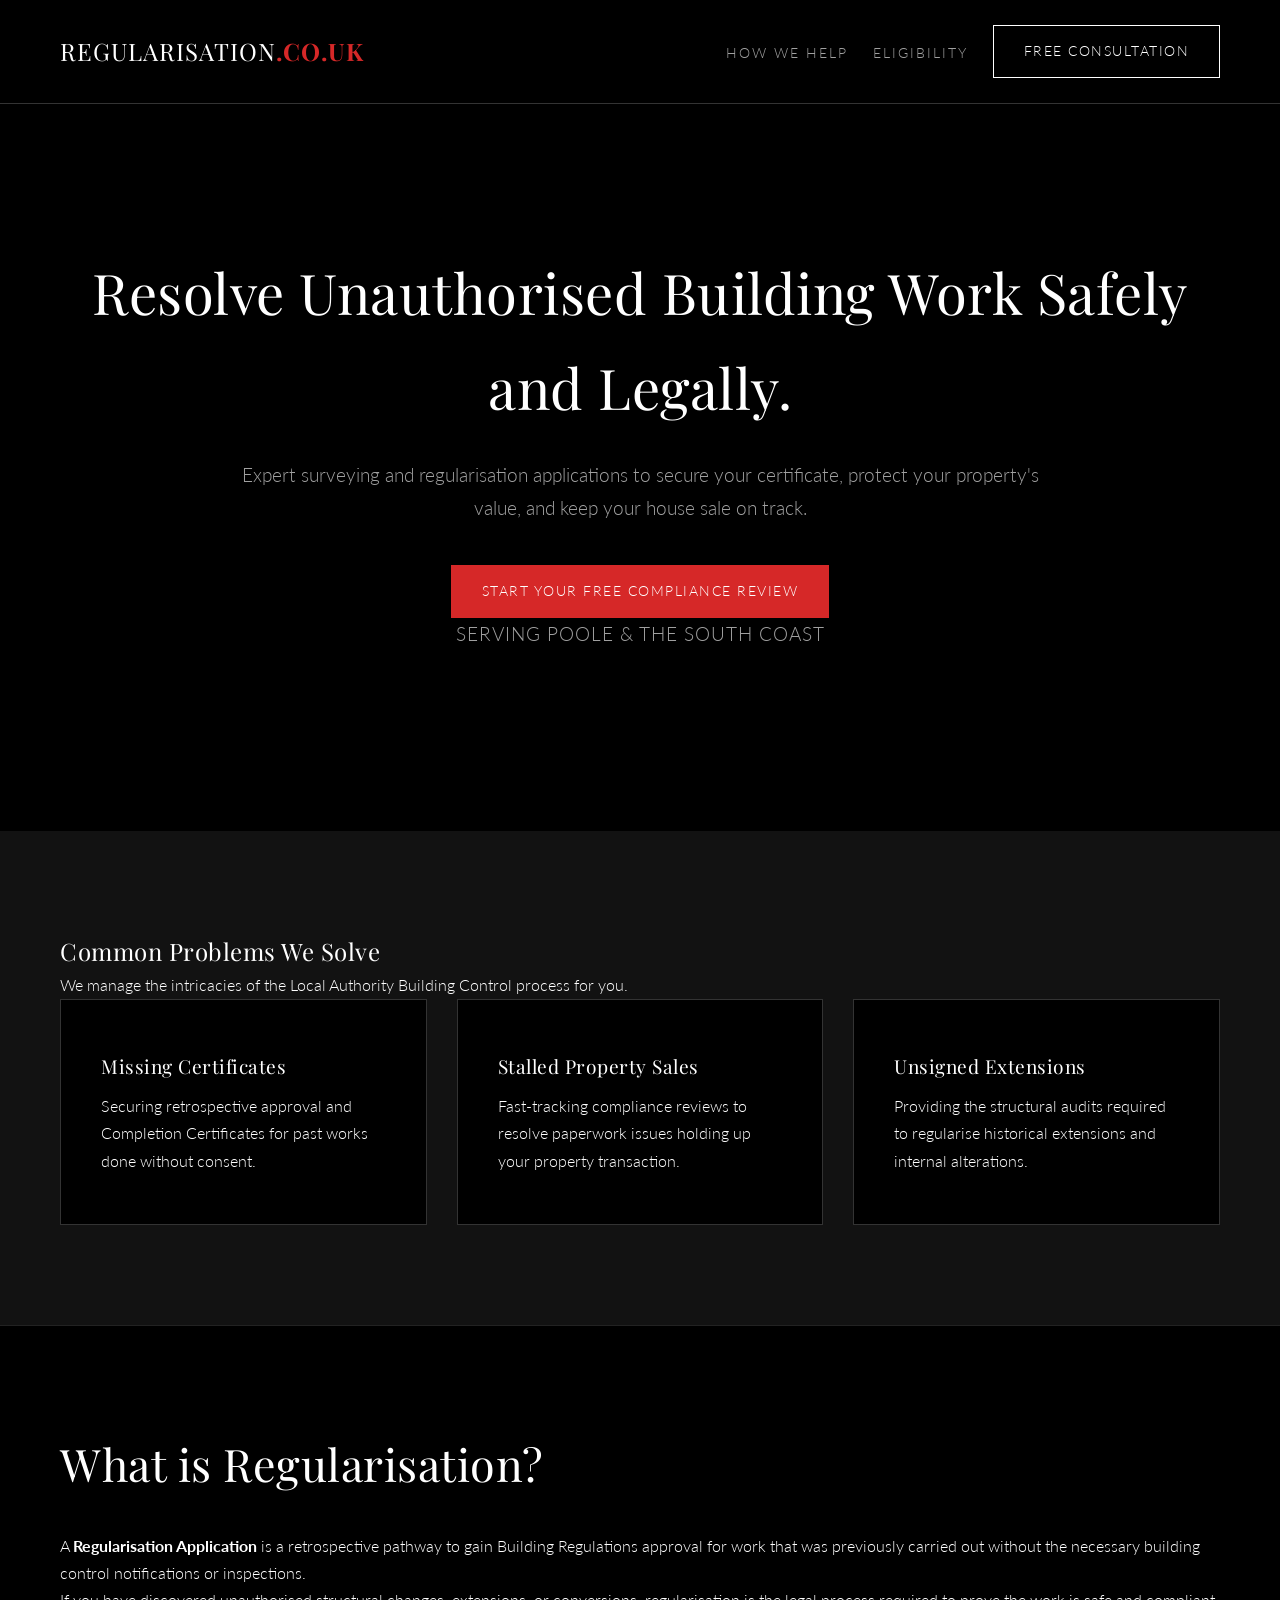
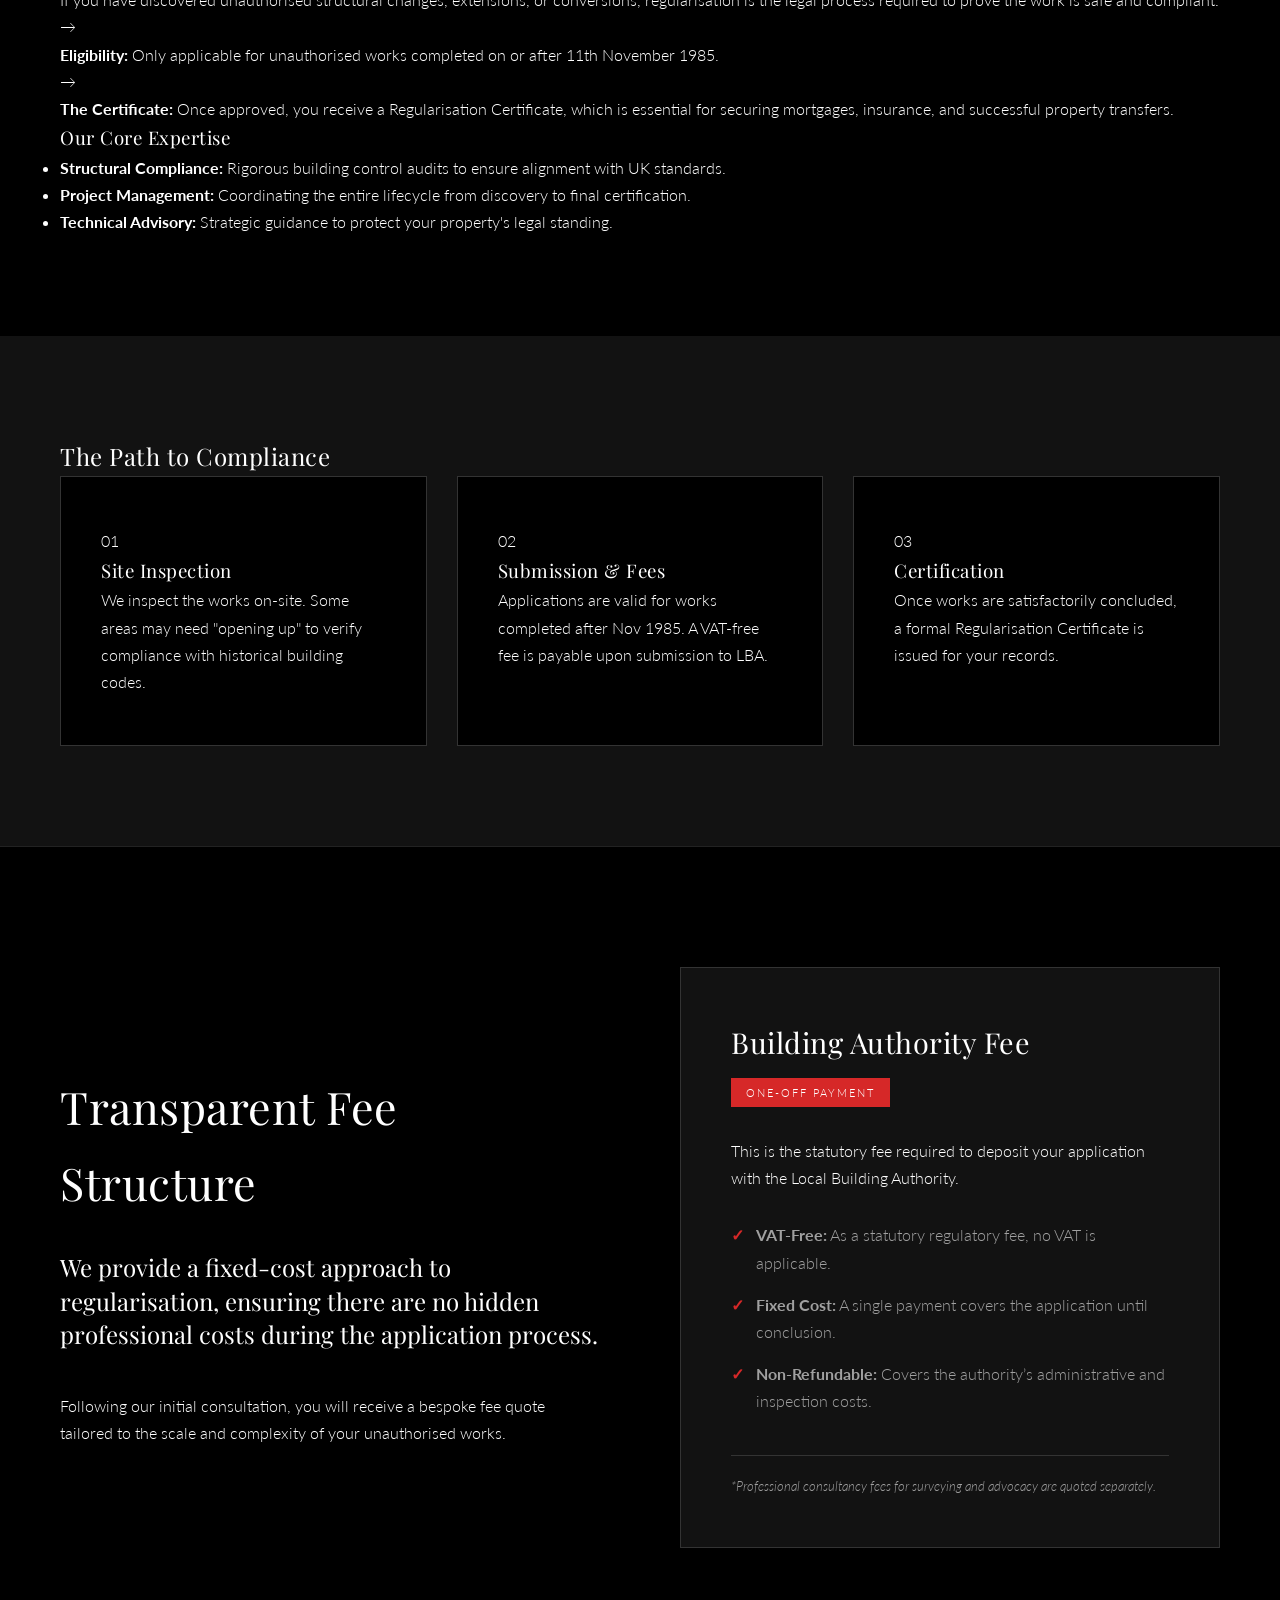
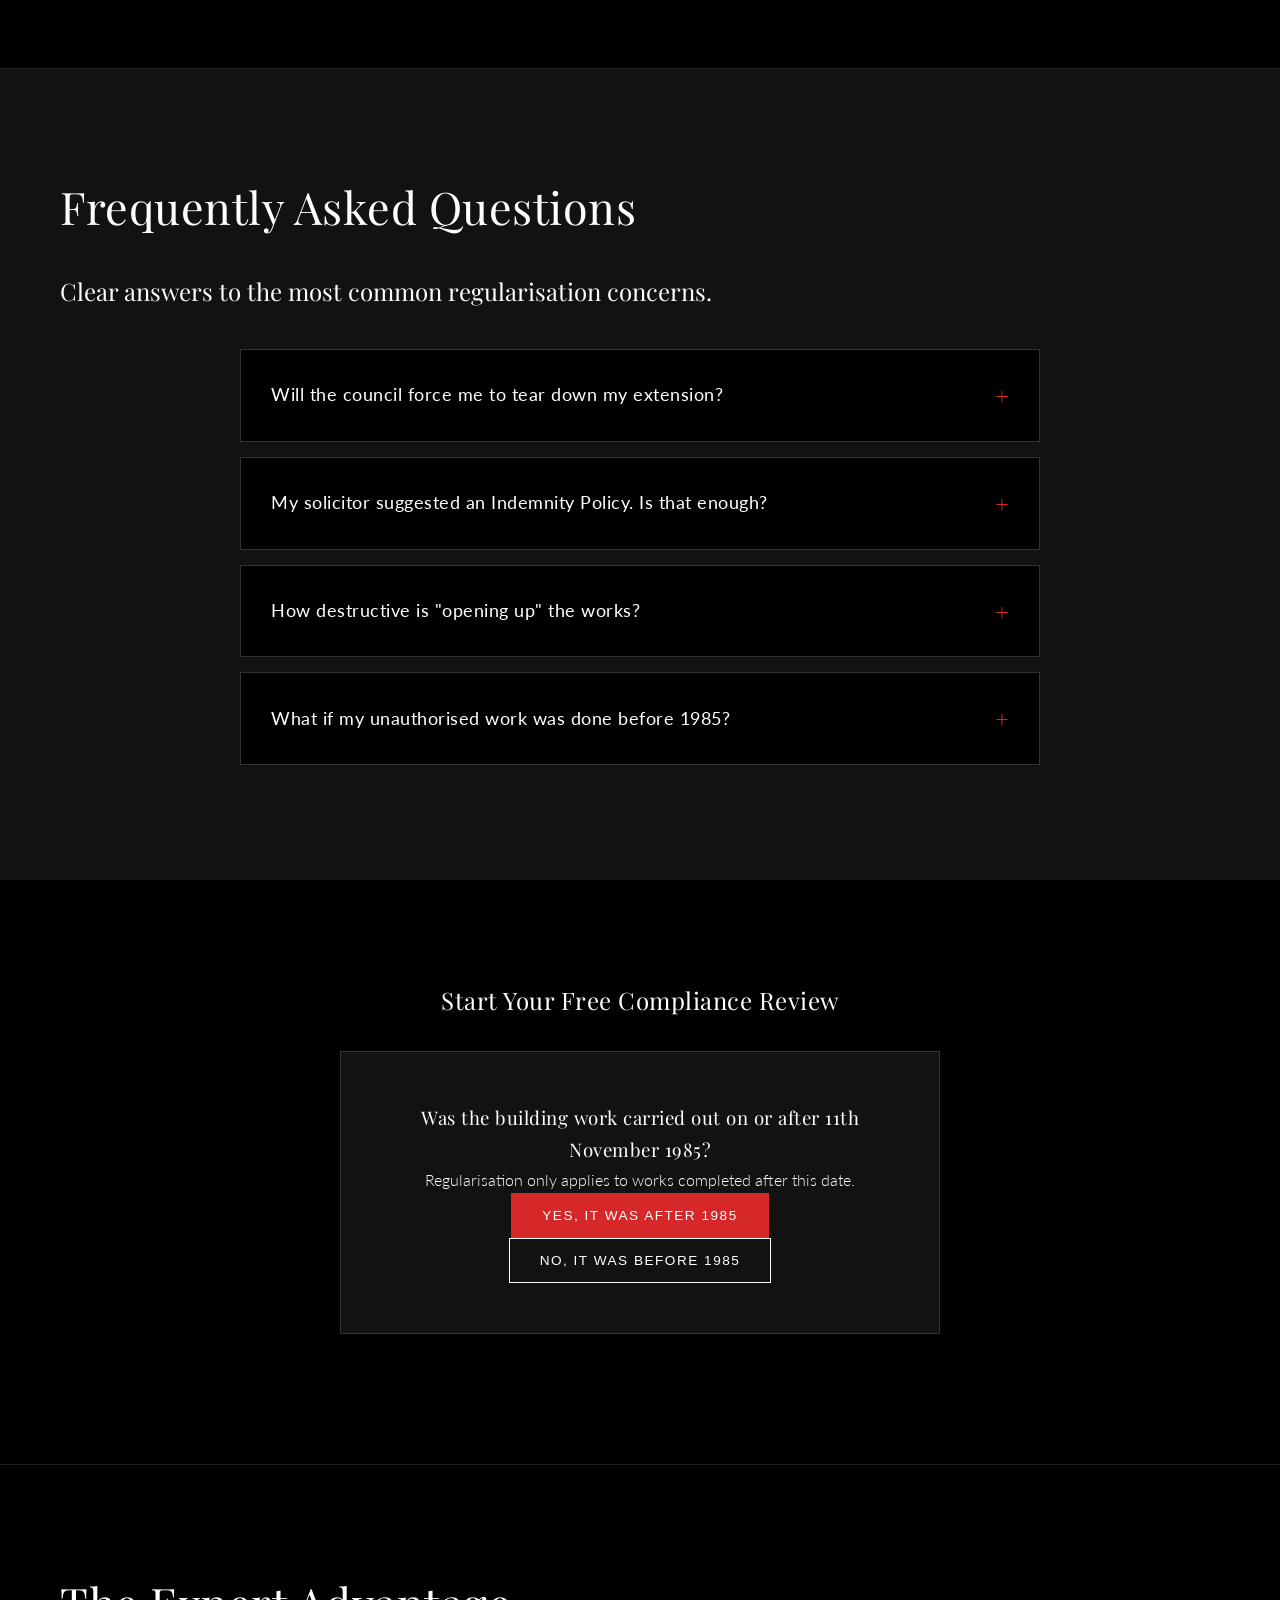
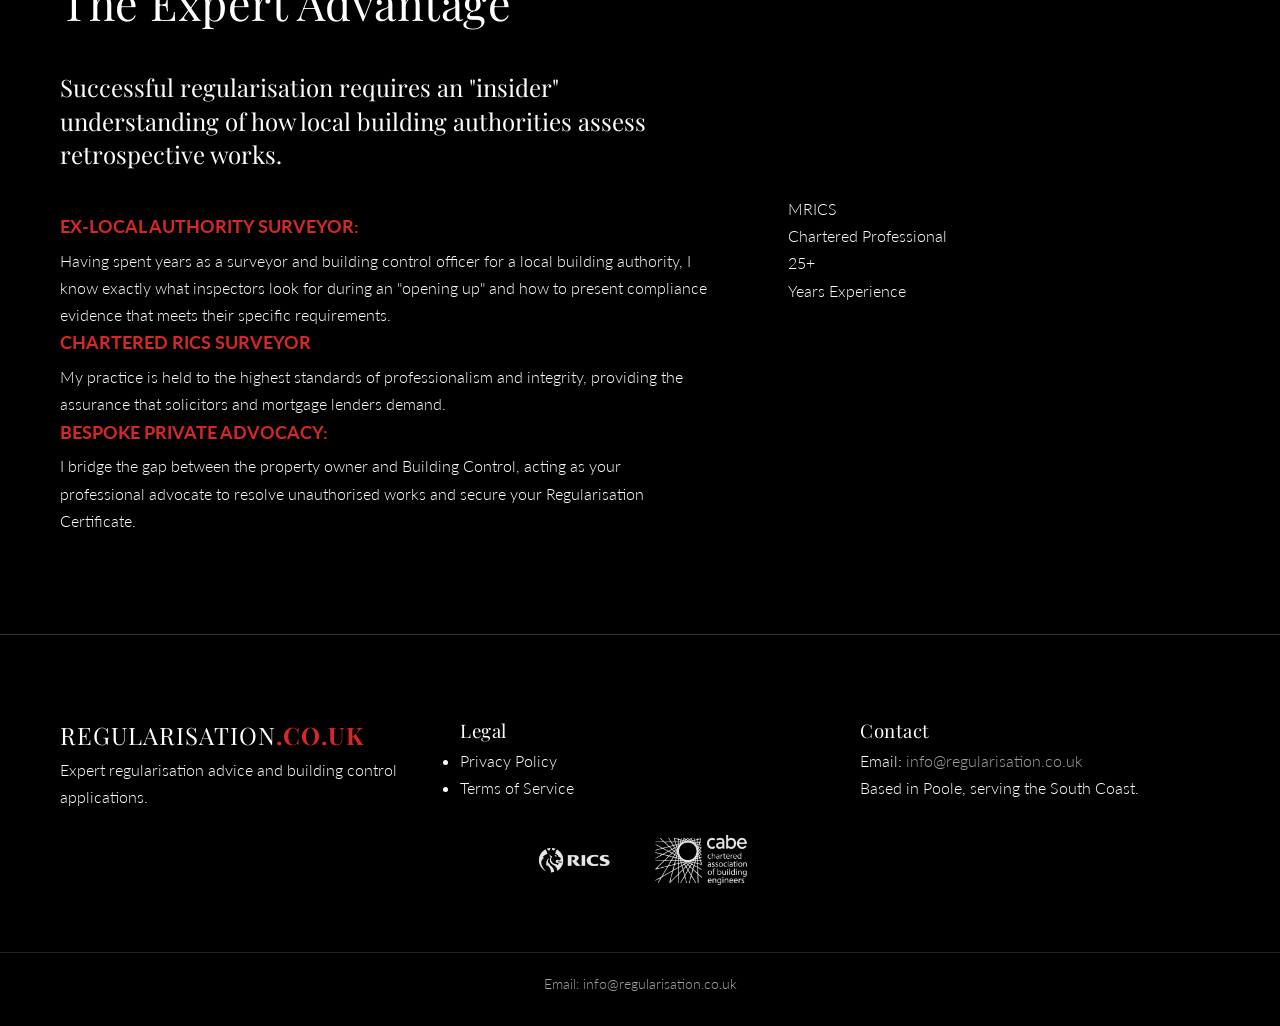
==== commit 61d41b32: "code faults cleaned up" ====
--- a/index.html
+++ b/index.html
@@ -11,7 +11,7 @@
   gtag('config', 'G-9JXPQ4NSZR');
 </script>
     <link rel="icon" type="image/png" href="favicon.png">
-    <link rel="canonical" href="https://regularisation.co.uk/" />
+    <link rel="canonical" href="https://regularisation.co.uk/">
     <meta charset="UTF-8">
     <meta name="viewport" content="width=device-width, initial-scale=1.0">
     
@@ -25,7 +25,7 @@
     <meta property="og:title" content="Regularisation Surveyors | Resolve Unauthorised Building Works">
     <meta property="og:description" content="Expert regularisation applications to secure your certificate, protect your property's value, and keep your house sale on track.">
     
-    <link rel="stylesheet" href="style.css?v=4.1">
+    <link rel="stylesheet" href="style.css?v=4.2">
     <script type="application/ld+json">
 {
   "@context": "https://schema.org",
@@ -268,7 +268,7 @@
                 </div>
 
                 <div class="form-step" id="result-screen">
-                    <h3 id="result-title"></h3>
+                    <h3 id="result-title">Assessment Result</h3>
                     <p id="result-message"></p>
                     
                     <form id="lead-capture-form" action="process.php" method="POST">
@@ -330,7 +330,7 @@
             </div> <!-- Closes footer-brand -->
 
             <div class="footer-links">
-                <h4>Legal</h4>
+                <h3>Legal</h3>
                 <ul>
                     <li><a href="privacy.html">Privacy Policy</a></li>
                     <li><a href="terms.html">Terms of Service</a></li>
@@ -338,7 +338,7 @@
             </div>
             
             <div id="contact" class="footer-contact">
-                <h4>Contact</h4>
+                <h3>Contact</h3>
                 <p>Email: <a href="&#109;&#97;&#105;&#108;&#116;&#111;&#58;&#105;&#110;&#102;&#111;&#64;&#114;&#101;&#103;&#117;&#108;&#97;&#114;&#105;&#115;&#97;&#116;&#105;&#111;&#110;&#46;&#99;&#111;&#46;&#117;&#107;" class="email-link">&#105;&#110;&#102;&#111;&#64;&#114;&#101;&#103;&#117;&#108;&#97;&#114;&#105;&#115;&#97;&#116;&#105;&#111;&#110;&#46;&#99;&#111;&#46;&#117;&#107;</a></p>
                 <p>Based in Poole, serving the South Coast.</p>
             </div>
